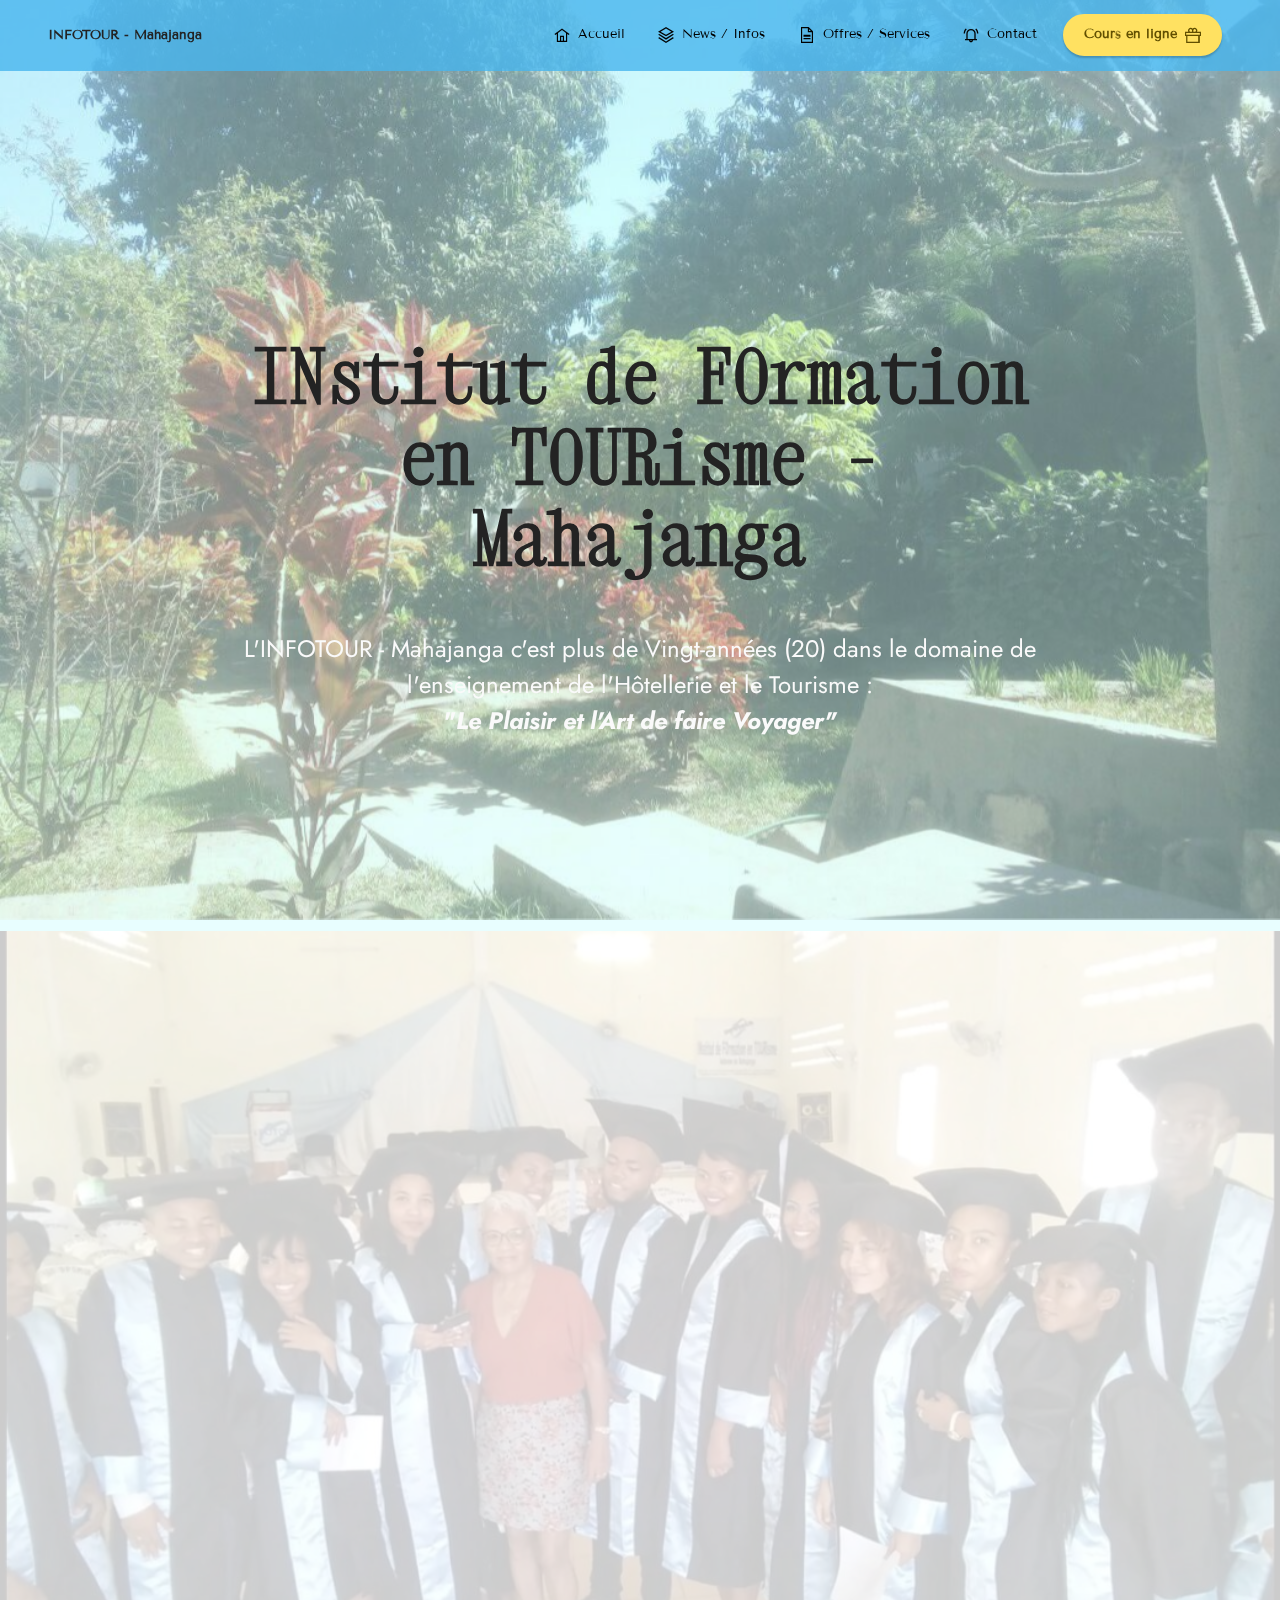
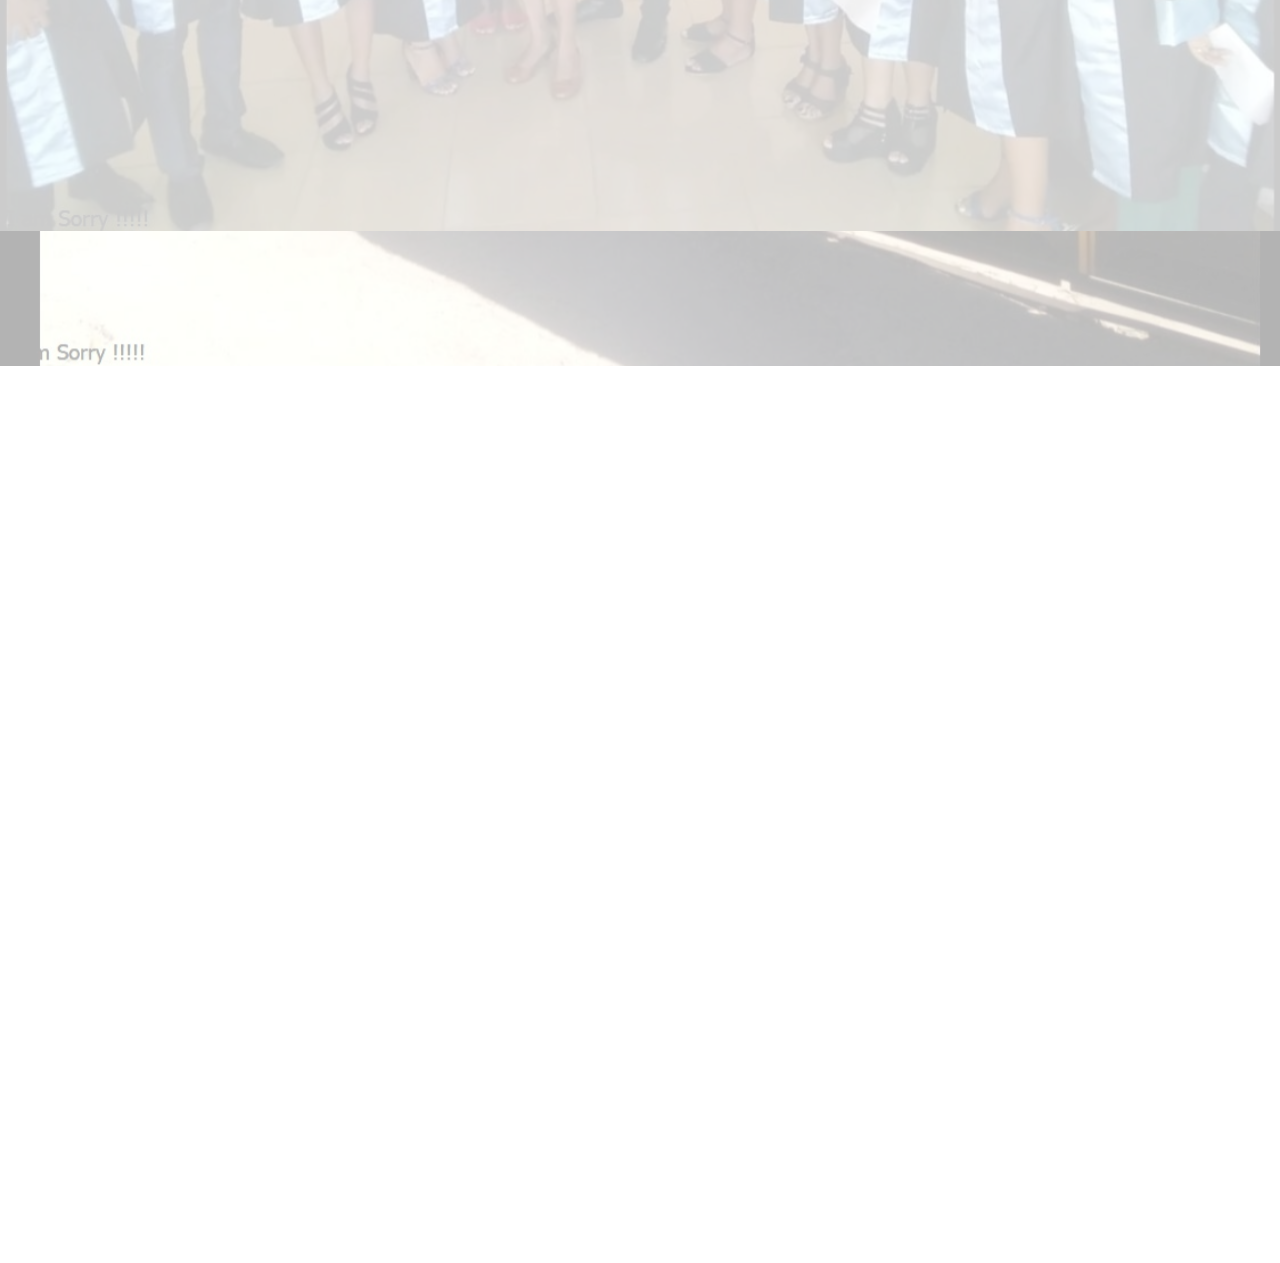
==== page1.html @ 926e952d "Add files via upload" ====
<!DOCTYPE html>
<html  >
<head>
  <!-- Site made with Mobirise Website Builder v5.9.8, https://mobirise.com -->
  <meta charset="UTF-8">
  <meta http-equiv="X-UA-Compatible" content="IE=edge">
  <meta name="generator" content="Mobirise v5.9.8, mobirise.com">
  <meta name="viewport" content="width=device-width, initial-scale=1, minimum-scale=1">
  <link rel="shortcut icon" href="assets/images/logo-infotour-682x566-128x106-1.png" type="image/x-icon">
  <meta name="description" content="">
  
  
  <title>Offres / Services</title>
  <link rel="stylesheet" href="assets/web/assets/mobirise-icons2/mobirise2.css">
  <link rel="stylesheet" href="assets/bootstrap/css/bootstrap.min.css">
  <link rel="stylesheet" href="assets/bootstrap/css/bootstrap-grid.min.css">
  <link rel="stylesheet" href="assets/bootstrap/css/bootstrap-reboot.min.css">
  <link rel="stylesheet" href="assets/parallax/jarallax.css">
  <link rel="stylesheet" href="assets/animatecss/animate.css">
  <link rel="stylesheet" href="assets/dropdown/css/style.css">
  <link rel="stylesheet" href="assets/socicon/css/styles.css">
  <link rel="stylesheet" href="assets/theme/css/style.css">
  <link rel="preload" href="https://fonts.googleapis.com/css?family=Xanh+Mono:400,400i&display=swap" as="style" onload="this.onload=null;this.rel='stylesheet'">
  <noscript><link rel="stylesheet" href="https://fonts.googleapis.com/css?family=Xanh+Mono:400,400i&display=swap"></noscript>
  <link rel="preload" href="https://fonts.googleapis.com/css?family=Jost:100,200,300,400,500,600,700,800,900,100i,200i,300i,400i,500i,600i,700i,800i,900i&display=swap" as="style" onload="this.onload=null;this.rel='stylesheet'">
  <noscript><link rel="stylesheet" href="https://fonts.googleapis.com/css?family=Jost:100,200,300,400,500,600,700,800,900,100i,200i,300i,400i,500i,600i,700i,800i,900i&display=swap"></noscript>
  <link rel="preload" href="https://fonts.googleapis.com/css?family=Tenor+Sans:400&display=swap" as="style" onload="this.onload=null;this.rel='stylesheet'">
  <noscript><link rel="stylesheet" href="https://fonts.googleapis.com/css?family=Tenor+Sans:400&display=swap"></noscript>
  <link rel="preload" as="style" href="assets/mobirise/css/mbr-additional.css"><link rel="stylesheet" href="assets/mobirise/css/mbr-additional.css" type="text/css">

  
  
  
</head>
<body>
  
  <section data-bs-version="5.1" class="menu menu2 cid-tTLhZlJvba" once="menu" id="menu2-d">
    
    <nav class="navbar navbar-dropdown navbar-fixed-top navbar-expand-lg">
        <div class="container-fluid">
            <div class="navbar-brand">
                
                <span class="navbar-caption-wrap"><a class="navbar-caption text-black text-primary display-4" href="index.html">INFOTOUR - Mahajanga</a></span>
            </div>
            <button class="navbar-toggler" type="button" data-toggle="collapse" data-bs-toggle="collapse" data-target="#navbarSupportedContent" data-bs-target="#navbarSupportedContent" aria-controls="navbarNavAltMarkup" aria-expanded="false" aria-label="Toggle navigation">
                <div class="hamburger">
                    <span></span>
                    <span></span>
                    <span></span>
                    <span></span>
                </div>
            </button>
            <div class="collapse navbar-collapse" id="navbarSupportedContent">
                <ul class="navbar-nav nav-dropdown" data-app-modern-menu="true"><li class="nav-item"><a class="nav-link link text-success display-4" href="index.html"><span class="mobi-mbri mobi-mbri-home mbr-iconfont mbr-iconfont-btn"></span>Accueil</a></li>
                    <li class="nav-item"><a class="nav-link link text-success text-primary display-4" href="page8.html"><span class="mobi-mbri mobi-mbri-layers mbr-iconfont mbr-iconfont-btn"></span>News / Infos</a></li><li class="nav-item"><a class="nav-link link text-success display-4" href="page1.html"><span class="mobi-mbri mobi-mbri-file mbr-iconfont mbr-iconfont-btn"></span>Offres / Services</a></li>
                    <li class="nav-item"><a class="nav-link link text-success display-4" href="page3.html"><span class="mobi-mbri mobi-mbri-alert mbr-iconfont mbr-iconfont-btn"></span>Contact</a></li></ul>
                
                <div class="navbar-buttons mbr-section-btn"><a class="btn btn-warning display-4" href="page4.html"><span class="mobi-mbri mobi-mbri-gift mbr-iconfont mbr-iconfont-btn"></span>Cours en ligne</a></div>
            </div>
        </div>
    </nav>
</section>

<section data-bs-version="5.1" class="header9 cid-tTLhZoHQiJ mbr-parallax-background" id="header9-e">

    

    <div class="mbr-overlay" style="opacity: 0.5; background-color: rgb(210, 253, 255);"></div>

    <div class="text-center container">
        <div class="row justify-content-center">
            <div class="col-md-12 col-lg-9">
                <h1 class="mbr-section-title mbr-fonts-style mb-3 display-1"><strong>INstitut de FOrmation en TOURisme - Mahajanga</strong></h1>
                <p class="mbr-text mbr-fonts-style display-7"><br>L'INFOTOUR - Mahajanga c'est plus de Vingt-années (20) dans le domaine de l'enseignement de l'Hôtellerie et le Tourisme : <br><strong>"</strong><em><strong>Le Plaisir et l'Art de faire Voyager"</strong></em></p>
                
            </div>
        </div>
    </div>
</section>

<section data-bs-version="5.1" class="image1 cid-tTLhZrl6jY mbr-fullscreen" id="image1-f">
    

    
    <div class="mbr-overlay" style="opacity: 0.8; background-color: rgb(255, 255, 255);">
    </div>

    <div class="container">
        <div class="row align-items-center">
            <div class="col-12 col-lg-6">
                <div class="image-wrapper">
                    <img src="assets/images/sortie-promo2-932x841.jpeg" alt="Mobirise Website Builder">
                    <p class="mbr-description mbr-fonts-style pt-2 align-center display-7"><strong>Sortie de Promotion</strong></p>
                </div>
            </div>
            <div class="col-12 col-lg">
                <div class="text-wrapper">
                    <h3 class="mbr-section-title mbr-fonts-style mb-3 display-2"><p>&nbsp;&nbsp;<strong>Formation Initiale</strong></p></h3>
                    <p class="mbr-text mbr-fonts-style display-7">&nbsp; &nbsp; &nbsp;Pas d'inquiétude ! Chez l'INFOTOUR - Mahajanga, vous suivrez de Cours en Salle Journaliers, avec encadrement et orientation professionnelle selon vos performances.<br><br>À  la fin de votre parcours en troisième année de formation Initiale, vous décrocherrez votre diplôme de <strong>Licence en Tourisme </strong>et<strong> Hôtellerie</strong>. <br><em>"C'est le premier pas menant vers votre succès".</em>&nbsp;<br><br></p>
                </div>
            </div>
        </div>
    </div>
</section>

<section data-bs-version="5.1" class="image2 cid-tTT7eS8CZN mbr-fullscreen mbr-parallax-background" id="image2-i">
    

    
    <div class="mbr-overlay" style="opacity: 0.7; background-color: rgb(255, 255, 255);">
    </div>

    <div class="container">
        <div class="row align-items-center">
            <div class="col-12 col-lg-6">
                <div class="image-wrapper">
                    <img src="assets/images/info4-624x830.png" alt="Mobirise Website Builder">
                    <p class="mbr-description mbr-fonts-style mt-2 align-center display-4"></p>
                </div>
            </div>
            <div class="col-12 col-lg">
                <div class="text-wrapper">
                    <h3 class="mbr-section-title mbr-fonts-style mb-3 display-2">
                        <strong>Formation Modulaire</strong></h3>
                    <p class="mbr-text mbr-fonts-style display-7">&nbsp; &nbsp; &nbsp; &nbsp; &nbsp;L’<strong>IN</strong>stitut de <strong>FO</strong>rmation en <strong>TOUR</strong>isme vous offre aussi accès à de formations plus accélérées et plus poussées dans de&nbsp;<strong>modules personnalisées </strong>et<strong> perfectionnées.</strong><br><br>&nbsp; &nbsp; &nbsp; Dans le <strong>parcours Modulaire</strong>, l’étude est axée dans un domaine précis, très <strong>pratique</strong> et <strong>judicieux</strong> à ceux qui veulent affiner leurs compétences en un <strong>temps record</strong>.<br></p>
                </div>
            </div>
        </div>
    </div>
</section>

<section data-bs-version="5.1" class="footer7 cid-tTLhZtXlZS mbr-reveal" once="footers" id="footer7-g">

    

    

    <div class="container">
        <div class="media-container-row align-center mbr-white">
            <div class="col-12">
                <p class="mbr-text mb-0 mbr-fonts-style display-4">INFOTOUR - Mahajanga / Mail : <a href="mailto:infotouruniv.mahajanga@gmail.com" class="text-primary">infotouruniv.mahajanga@gmail.com</a>
<br>BP : 401 / Villa Lalaseheno Bloc 3 N°5 Cité des Professeurs Tsararano Ambony</p>
            </div>
        </div>
    </div>
</section><section class="display-7" style="padding: 0;align-items: center;justify-content: center;flex-wrap: wrap;    align-content: center;display: flex;position: relative;height: 4rem;"><a href="https://mobiri.se/3074167" style="flex: 1 1;height: 4rem;position: absolute;width: 100%;z-index: 1;"><img alt="" style="height: 4rem;" src="[data-uri]"></a><p style="margin: 0;text-align: center;" class="display-7">&#8204;</p><a style="z-index:1" href="https://mobirise.com/builder/ai-website-builder.html">AI Website Builder</a></section><script src="assets/bootstrap/js/bootstrap.bundle.min.js"></script>  <script src="assets/parallax/jarallax.js"></script>  <script src="assets/smoothscroll/smooth-scroll.js"></script>  <script src="assets/ytplayer/index.js"></script>  <script src="assets/dropdown/js/navbar-dropdown.js"></script>  <script src="assets/theme/js/script.js"></script>  
  
  
 <div id="scrollToTop" class="scrollToTop mbr-arrow-up"><a style="text-align: center;"><i class="mbr-arrow-up-icon mbr-arrow-up-icon-cm cm-icon cm-icon-smallarrow-up"></i></a></div>
    <input name="animation" type="hidden">
  </body>
</html>
---- assets/web/assets/mobirise-icons2/mobirise2.css ----
@font-face {
  font-family: 'Moririse2';
  font-display: swap;
  src:  url('mobirise2.eot?f2bix4');
  src:  url('mobirise2.eot?f2bix4#iefix') format('embedded-opentype'),
    url('mobirise2.ttf?f2bix4') format('truetype'),
    url('mobirise2.woff?f2bix4') format('woff'),
    url('mobirise2.svg?f2bix4#mobirise2') format('svg');
  font-weight: normal;
  font-style: normal;
}

[class^="mobi-"], [class*=" mobi-"] {
  /* use !important to prevent issues with browser extensions that change fonts */
  font-family: 'Moririse2' !important;
  speak: none;
  font-style: normal;
  font-weight: normal;
  font-variant: normal;
  text-transform: none;
  line-height: 1;

  /* Better Font Rendering =========== */
  -webkit-font-smoothing: antialiased;
  -moz-osx-font-smoothing: grayscale;
}

.mobi-mbri-add-submenu:before {
  content: "\e900";
}
.mobi-mbri-alert:before {
  content: "\e901";
}
.mobi-mbri-align-center:before {
  content: "\e902";
}
.mobi-mbri-align-justify:before {
  content: "\e903";
}
.mobi-mbri-align-left:before {
  content: "\e904";
}
.mobi-mbri-align-right:before {
  content: "\e905";
}
.mobi-mbri-android:before {
  content: "\e906";
}
.mobi-mbri-apple:before {
  content: "\e907";
}
.mobi-mbri-arrow-down:before {
  content: "\e908";
}
.mobi-mbri-arrow-next:before {
  content: "\e909";
}
.mobi-mbri-arrow-prev:before {
  content: "\e90a";
}
.mobi-mbri-arrow-up:before {
  content: "\e90b";
}
.mobi-mbri-bold:before {
  content: "\e90c";
}
.mobi-mbri-bookmark:before {
  content: "\e90d";
}
.mobi-mbri-bootstrap:before {
  content: "\e90e";
}
.mobi-mbri-briefcase:before {
  content: "\e90f";
}
.mobi-mbri-browse:before {
  content: "\e910";
}
.mobi-mbri-bulleted-list:before {
  content: "\e911";
}
.mobi-mbri-calendar:before {
  content: "\e912";
}
.mobi-mbri-camera:before {
  content: "\e913";
}
.mobi-mbri-cart-add:before {
  content: "\e914";
}
.mobi-mbri-cart-full:before {
  content: "\e915";
}
.mobi-mbri-cash:before {
  content: "\e916";
}
.mobi-mbri-change-style:before {
  content: "\e917";
}
.mobi-mbri-chat:before {
  content: "\e918";
}
.mobi-mbri-clock:before {
  content: "\e919";
}
.mobi-mbri-close:before {
  content: "\e91a";
}
.mobi-mbri-cloud:before {
  content: "\e91b";
}
.mobi-mbri-code:before {
  content: "\e91c";
}
.mobi-mbri-contact-form:before {
  content: "\e91d";
}
.mobi-mbri-credit-card:before {
  content: "\e91e";
}
.mobi-mbri-cursor-click:before {
  content: "\e91f";
}
.mobi-mbri-cust-feedback:before {
  content: "\e920";
}
.mobi-mbri-database:before {
  content: "\e921";
}
.mobi-mbri-delivery:before {
  content: "\e922";
}
.mobi-mbri-desktop:before {
  content: "\e923";
}
.mobi-mbri-devices:before {
  content: "\e924";
}
.mobi-mbri-down:before {
  content: "\e925";
}
.mobi-mbri-download-2:before {
  content: "\e926";
}
.mobi-mbri-download:before {
  content: "\e927";
}
.mobi-mbri-drag-n-drop-2:before {
  content: "\e928";
}
.mobi-mbri-drag-n-drop:before {
  content: "\e929";
}
.mobi-mbri-edit-2:before {
  content: "\e92a";
}
.mobi-mbri-edit:before {
  content: "\e92b";
}
.mobi-mbri-error:before {
  content: "\e92c";
}
.mobi-mbri-extension:before {
  content: "\e92d";
}
.mobi-mbri-features:before {
  content: "\e92e";
}
.mobi-mbri-file:before {
  content: "\e92f";
}
.mobi-mbri-flag:before {
  content: "\e930";
}
.mobi-mbri-folder:before {
  content: "\e931";
}
.mobi-mbri-gift:before {
  content: "\e932";
}
.mobi-mbri-github:before {
  content: "\e933";
}
.mobi-mbri-globe-2:before {
  content: "\e934";
}
.mobi-mbri-globe:before {
  content: "\e935";
}
.mobi-mbri-growing-chart:before {
  content: "\e936";
}
.mobi-mbri-hearth:before {
  content: "\e937";
}
.mobi-mbri-help:before {
  content: "\e938";
}
.mobi-mbri-home:before {
  content: "\e939";
}
.mobi-mbri-hot-cup:before {
  content: "\e93a";
}
.mobi-mbri-idea:before {
  content: "\e93b";
}
.mobi-mbri-image-gallery:before {
  content: "\e93c";
}
.mobi-mbri-image-slider:before {
  content: "\e93d";
}
.mobi-mbri-info:before {
  content: "\e93e";
}
.mobi-mbri-italic:before {
  content: "\e93f";
}
.mobi-mbri-key:before {
  content: "\e940";
}
.mobi-mbri-laptop:before {
  content: "\e941";
}
.mobi-mbri-layers:before {
  content: "\e942";
}
.mobi-mbri-left-right:before {
  content: "\e943";
}
.mobi-mbri-left:before {
  content: "\e944";
}
.mobi-mbri-letter:before {
  content: "\e945";
}
.mobi-mbri-like:before {
  content: "\e946";
}
.mobi-mbri-link:before {
  content: "\e947";
}
.mobi-mbri-lock:before {
  content: "\e948";
}
.mobi-mbri-login:before {
  content: "\e949";
}
.mobi-mbri-logout:before {
  content: "\e94a";
}
.mobi-mbri-magic-stick:before {
  content: "\e94b";
}
.mobi-mbri-map-pin:before {
  content: "\e94c";
}
.mobi-mbri-menu:before {
  content: "\e94d";
}
.mobi-mbri-mobile-2:before {
  content: "\e94e";
}
.mobi-mbri-mobile-horizontal:before {
  content: "\e94f";
}
.mobi-mbri-mobile:before {
  content: "\e950";
}
.mobi-mbri-mobirise:before {
  content: "\e951";
}
.mobi-mbri-more-horizontal:before {
  content: "\e952";
}
.mobi-mbri-more-vertical:before {
  content: "\e953";
}
.mobi-mbri-music:before {
  content: "\e954";
}
.mobi-mbri-new-file:before {
  content: "\e955";
}
.mobi-mbri-numbered-list:before {
  content: "\e956";
}
.mobi-mbri-opened-folder:before {
  content: "\e957";
}
.mobi-mbri-pages:before {
  content: "\e958";
}
.mobi-mbri-paper-plane:before {
  content: "\e959";
}
.mobi-mbri-paperclip:before {
  content: "\e95a";
}
.mobi-mbri-phone:before {
  content: "\e95b";
}
.mobi-mbri-photo:before {
  content: "\e95c";
}
.mobi-mbri-photos:before {
  content: "\e95d";
}
.mobi-mbri-pin:before {
  content: "\e95e";
}
.mobi-mbri-play:before {
  content: "\e95f";
}
.mobi-mbri-plus:before {
  content: "\e960";
}
.mobi-mbri-preview:before {
  content: "\e961";
}
.mobi-mbri-print:before {
  content: "\e962";
}
.mobi-mbri-protect:before {
  content: "\e963";
}
.mobi-mbri-question:before {
  content: "\e964";
}
.mobi-mbri-quote-left:before {
  content: "\e965";
}
.mobi-mbri-quote-right:before {
  content: "\e966";
}
.mobi-mbri-redo:before {
  content: "\e967";
}
.mobi-mbri-refresh:before {
  content: "\e968";
}
.mobi-mbri-responsive-2:before {
  content: "\e969";
}
.mobi-mbri-responsive:before {
  content: "\e96a";
}
.mobi-mbri-right:before {
  content: "\e96b";
}
.mobi-mbri-rocket:before {
  content: "\e96c";
}
.mobi-mbri-sad-face:before {
  content: "\e96d";
}
.mobi-mbri-sale:before {
  content: "\e96e";
}
.mobi-mbri-save:before {
  content: "\e96f";
}
.mobi-mbri-search:before {
  content: "\e970";
}
.mobi-mbri-setting-2:before {
  content: "\e971";
}
.mobi-mbri-setting-3:before {
  content: "\e972";
}
.mobi-mbri-setting:before {
  content: "\e973";
}
.mobi-mbri-share:before {
  content: "\e974";
}
.mobi-mbri-shopping-bag:before {
  content: "\e975";
}
.mobi-mbri-shopping-basket:before {
  content: "\e976";
}
.mobi-mbri-shopping-cart:before {
  content: "\e977";
}
.mobi-mbri-sites:before {
  content: "\e978";
}
.mobi-mbri-smile-face:before {
  content: "\e979";
}
.mobi-mbri-speed:before {
  content: "\e97a";
}
.mobi-mbri-star:before {
  content: "\e97b";
}
.mobi-mbri-success:before {
  content: "\e97c";
}
.mobi-mbri-sun:before {
  content: "\e97d";
}
.mobi-mbri-sun2:before {
  content: "\e97e";
}
.mobi-mbri-tablet-vertical:before {
  content: "\e97f";
}
.mobi-mbri-tablet:before {
  content: "\e980";
}
.mobi-mbri-target:before {
  content: "\e981";
}
.mobi-mbri-timer:before {
  content: "\e982";
}
.mobi-mbri-to-ftp:before {
  content: "\e983";
}
.mobi-mbri-to-local-drive:before {
  content: "\e984";
}
.mobi-mbri-touch-swipe:before {
  content: "\e985";
}
.mobi-mbri-touch:before {
  content: "\e986";
}
.mobi-mbri-trash:before {
  content: "\e987";
}
.mobi-mbri-underline:before {
  content: "\e988";
}
.mobi-mbri-undo:before {
  content: "\e989";
}
.mobi-mbri-unlink:before {
  content: "\e98a";
}
.mobi-mbri-unlock:before {
  content: "\e98b";
}
.mobi-mbri-up-down:before {
  content: "\e98c";
}
.mobi-mbri-up:before {
  content: "\e98d";
}
.mobi-mbri-update:before {
  content: "\e98e";
}
.mobi-mbri-upload-2:before {
  content: "\e98f";
}
.mobi-mbri-upload:before {
  content: "\e990";
}
.mobi-mbri-user-2:before {
  content: "\e991";
}
.mobi-mbri-user:before {
  content: "\e992";
}
.mobi-mbri-users:before {
  content: "\e993";
}
.mobi-mbri-video-play:before {
  content: "\e994";
}
.mobi-mbri-video:before {
  content: "\e995";
}
.mobi-mbri-watch:before {
  content: "\e996";
}
.mobi-mbri-website-theme-2:before {
  content: "\e997";
}
.mobi-mbri-website-theme:before {
  content: "\e998";
}
.mobi-mbri-wifi:before {
  content: "\e999";
}
.mobi-mbri-windows:before {
  content: "\e99a";
}
.mobi-mbri-zoom-in:before {
  content: "\e99b";
}
.mobi-mbri-zoom-out:before {
  content: "\e99c";
}
---- assets/parallax/jarallax.css ----
.jarallax {
    position: relative;
    z-index: 0;
}
.jarallax > .jarallax-img {
    position: absolute;
    object-fit: cover;
    /* support for plugin https://github.com/bfred-it/object-fit-images */
    font-family: 'object-fit: cover;';
    top: 0;
    left: 0;
    width: 100%;
    height: 100%;
    z-index: -1;
}
---- assets/dropdown/css/style.css ----
.navbar-dropdown {
  left: 0;
  padding: 0;
  position: absolute;
  right: 0;
  top: 0;
  transition: all 0.45s ease;
  z-index: 1030;
  background: #282828; }
  .navbar-dropdown .navbar-logo {
    margin-right: 0.8rem;
    transition: margin 0.3s ease-in-out;
    vertical-align: middle; }
    .navbar-dropdown .navbar-logo img {
      height: 3.125rem;
      transition: all 0.3s ease-in-out; }
    .navbar-dropdown .navbar-logo.mbr-iconfont {
      font-size: 3.125rem;
      line-height: 3.125rem; }
  .navbar-dropdown .navbar-caption {
    font-weight: 700;
    white-space: normal;
    vertical-align: -4px;
    line-height: 3.125rem !important; }
    .navbar-dropdown .navbar-caption, .navbar-dropdown .navbar-caption:hover {
      color: inherit;
      text-decoration: none; }
  .navbar-dropdown .mbr-iconfont + .navbar-caption {
    vertical-align: -1px; }
  .navbar-dropdown.navbar-fixed-top {
    position: fixed; }
  .navbar-dropdown .navbar-brand span {
    vertical-align: -4px; }
  .navbar-dropdown.bg-color.transparent {
    background: none; }
  .navbar-dropdown.navbar-short .navbar-brand {
    padding: 0.625rem 0; }
    .navbar-dropdown.navbar-short .navbar-brand span {
      vertical-align: -1px; }
  .navbar-dropdown.navbar-short .navbar-caption {
    line-height: 2.375rem !important;
    vertical-align: -2px; }
  .navbar-dropdown.navbar-short .navbar-logo {
    margin-right: 0.5rem; }
    .navbar-dropdown.navbar-short .navbar-logo img {
      height: 2.375rem; }
    .navbar-dropdown.navbar-short .navbar-logo.mbr-iconfont {
      font-size: 2.375rem;
      line-height: 2.375rem; }
  .navbar-dropdown.navbar-short .mbr-table-cell {
    height: 3.625rem; }
  .navbar-dropdown .navbar-close {
    left: 0.6875rem;
    position: fixed;
    top: 0.75rem;
    z-index: 1000; }
  .navbar-dropdown .hamburger-icon {
    content: "";
    display: inline-block;
    vertical-align: middle;
    width: 16px;
    -webkit-box-shadow: 0 -6px 0 1px #282828,0 0 0 1px #282828,0 6px 0 1px #282828;
    -moz-box-shadow: 0 -6px 0 1px #282828,0 0 0 1px #282828,0 6px 0 1px #282828;
    box-shadow: 0 -6px 0 1px #282828,0 0 0 1px #282828,0 6px 0 1px #282828; }

.dropdown-menu .dropdown-toggle[data-toggle="dropdown-submenu"]::after {
  border-bottom: 0.35em solid transparent;
  border-left: 0.35em solid;
  border-right: 0;
  border-top: 0.35em solid transparent;
  margin-left: 0.3rem; }

.dropdown-menu .dropdown-item:focus {
  outline: 0; }

.nav-dropdown {
  font-size: 0.75rem;
  font-weight: 500;
  height: auto !important; }
  .nav-dropdown .nav-btn {
    padding-left: 1rem; }
  .nav-dropdown .link {
    margin: .667em 1.667em;
    font-weight: 500;
    padding: 0;
    transition: color .2s ease-in-out; }
    .nav-dropdown .link.dropdown-toggle {
      margin-right: 2.583em; }
      .nav-dropdown .link.dropdown-toggle::after {
        margin-left: .25rem;
        border-top: 0.35em solid;
        border-right: 0.35em solid transparent;
        border-left: 0.35em solid transparent;
        border-bottom: 0; }
      .nav-dropdown .link.dropdown-toggle[aria-expanded="true"] {
        margin: 0;
        padding: 0.667em 3.263em  0.667em 1.667em; }
  .nav-dropdown .link::after,
  .nav-dropdown .dropdown-item::after {
    color: inherit; }
  .nav-dropdown .btn {
    font-size: 0.75rem;
    font-weight: 700;
    letter-spacing: 0;
    margin-bottom: 0;
    padding-left: 1.25rem;
    padding-right: 1.25rem; }
  .nav-dropdown .dropdown-menu {
    border-radius: 0;
    border: 0;
    left: 0;
    margin: 0;
    padding-bottom: 1.25rem;
    padding-top: 1.25rem;
    position: relative; }
  .nav-dropdown .dropdown-submenu {
    margin-left: 0.125rem;
    top: 0; }
  .nav-dropdown .dropdown-item {
    font-weight: 500;
    line-height: 2;
    padding: 0.3846em 4.615em 0.3846em 1.5385em;
    position: relative;
    transition: color .2s ease-in-out, background-color .2s ease-in-out; }
    .nav-dropdown .dropdown-item::after {
      margin-top: -0.3077em;
      position: absolute;
      right: 1.1538em;
      top: 50%; }
    .nav-dropdown .dropdown-item:focus, .nav-dropdown .dropdown-item:hover {
      background: none; }

@media (max-width: 767px) {
  .nav-dropdown.navbar-toggleable-sm {
    bottom: 0;
    display: none;
    left: 0;
    overflow-x: hidden;
    position: fixed;
    top: 0;
    transform: translateX(-100%);
    -ms-transform: translateX(-100%);
    -webkit-transform: translateX(-100%);
    width: 18.75rem;
    z-index: 999; } }
.nav-dropdown.navbar-toggleable-xl {
  bottom: 0;
  display: none;
  left: 0;
  overflow-x: hidden;
  position: fixed;
  top: 0;
  transform: translateX(-100%);
  -ms-transform: translateX(-100%);
  -webkit-transform: translateX(-100%);
  width: 18.75rem;
  z-index: 999; }

.nav-dropdown-sm {
  display: block !important;
  overflow-x: hidden;
  overflow: auto;
  padding-top: 3.875rem; }
  .nav-dropdown-sm::after {
    content: "";
    display: block;
    height: 3rem;
    width: 100%; }
  .nav-dropdown-sm.collapse.in ~ .navbar-close {
    display: block !important; }
  .nav-dropdown-sm.collapsing, .nav-dropdown-sm.collapse.in {
    transform: translateX(0);
    -ms-transform: translateX(0);
    -webkit-transform: translateX(0);
    transition: all 0.25s ease-out;
    -webkit-transition: all 0.25s ease-out;
    background: #282828; }
  .nav-dropdown-sm.collapsing[aria-expanded="false"] {
    transform: translateX(-100%);
    -ms-transform: translateX(-100%);
    -webkit-transform: translateX(-100%); }
  .nav-dropdown-sm .nav-item {
    display: block;
    margin-left: 0 !important;
    padding-left: 0; }
  .nav-dropdown-sm .link,
  .nav-dropdown-sm .dropdown-item {
    border-top: 1px dotted rgba(255, 255, 255, 0.1);
    font-size: 0.8125rem;
    line-height: 1.6;
    margin: 0 !important;
    padding: 0.875rem 2.4rem 0.875rem 1.5625rem !important;
    position: relative;
    white-space: normal; }
    .nav-dropdown-sm .link:focus, .nav-dropdown-sm .link:hover,
    .nav-dropdown-sm .dropdown-item:focus,
    .nav-dropdown-sm .dropdown-item:hover {
      background: rgba(0, 0, 0, 0.2) !important;
      color: #c0a375; }
  .nav-dropdown-sm .nav-btn {
    position: relative;
    padding: 1.5625rem 1.5625rem 0 1.5625rem; }
    .nav-dropdown-sm .nav-btn::before {
      border-top: 1px dotted rgba(255, 255, 255, 0.1);
      content: "";
      left: 0;
      position: absolute;
      top: 0;
      width: 100%; }
    .nav-dropdown-sm .nav-btn + .nav-btn {
      padding-top: 0.625rem; }
      .nav-dropdown-sm .nav-btn + .nav-btn::before {
        display: none; }
  .nav-dropdown-sm .btn {
    padding: 0.625rem 0; }
  .nav-dropdown-sm .dropdown-toggle[data-toggle="dropdown-submenu"]::after {
    margin-left: .25rem;
    border-top: 0.35em solid;
    border-right: 0.35em solid transparent;
    border-left: 0.35em solid transparent;
    border-bottom: 0; }
  .nav-dropdown-sm .dropdown-toggle[data-toggle="dropdown-submenu"][aria-expanded="true"]::after {
    border-top: 0;
    border-right: 0.35em solid transparent;
    border-left: 0.35em solid transparent;
    border-bottom: 0.35em solid; }
  .nav-dropdown-sm .dropdown-menu {
    margin: 0;
    padding: 0;
    position: relative;
    top: 0;
    left: 0;
    width: 100%;
    border: 0;
    float: none;
    border-radius: 0;
    background: none; }
  .nav-dropdown-sm .dropdown-submenu {
    left: 100%;
    margin-left: 0.125rem;
    margin-top: -1.25rem;
    top: 0; }

.navbar-toggleable-sm .nav-dropdown .dropdown-menu {
  position: absolute; }

.navbar-toggleable-sm .nav-dropdown .dropdown-submenu {
  left: 100%;
  margin-left: 0.125rem;
  margin-top: -1.25rem;
  top: 0; }

.navbar-toggleable-sm.opened .nav-dropdown .dropdown-menu {
  position: relative; }

.navbar-toggleable-sm.opened .nav-dropdown .dropdown-submenu {
  left: 0;
  margin-left: 00rem;
  margin-top: 0rem;
  top: 0; }

.is-builder .nav-dropdown.collapsing {
  transition: none !important; }
---- assets/socicon/css/styles.css ----
@charset "UTF-8";

@font-face {
  font-family: 'Socicon';
  src:  url('../fonts/socicon.eot');
  src:  url('../fonts/socicon.eot?#iefix') format('embedded-opentype'),
    url('../fonts/socicon.woff2') format('woff2'),
    url('../fonts/socicon.ttf') format('truetype'),
    url('../fonts/socicon.woff') format('woff'),
    url('../fonts/socicon.svg#socicon') format('svg');
  font-weight: normal;
  font-style: normal;
  font-display: swap;
}

[data-icon]:before {
  font-family: "socicon" !important;
  content: attr(data-icon);
  font-style: normal !important;
  font-weight: normal !important;
  font-variant: normal !important;
  text-transform: none !important;
  speak: none;
  line-height: 1;
  -webkit-font-smoothing: antialiased;
  -moz-osx-font-smoothing: grayscale;
}

[class^="socicon-"], [class*=" socicon-"] {
  /* use !important to prevent issues with browser extensions that change fonts */
  font-family: 'Socicon' !important;
  speak: none;
  font-style: normal;
  font-weight: normal;
  font-variant: normal;
  text-transform: none;
  line-height: 1;

  /* Better Font Rendering =========== */
  -webkit-font-smoothing: antialiased;
  -moz-osx-font-smoothing: grayscale;
}

.socicon-eitaa:before {
  content: "\e97c";
}
.socicon-soroush:before {
  content: "\e97d";
}
.socicon-bale:before {
  content: "\e97e";
}
.socicon-zazzle:before {
  content: "\e97b";
}
.socicon-society6:before {
  content: "\e97a";
}
.socicon-redbubble:before {
  content: "\e979";
}
.socicon-avvo:before {
  content: "\e978";
}
.socicon-stitcher:before {
  content: "\e977";
}
.socicon-googlehangouts:before {
  content: "\e974";
}
.socicon-dlive:before {
  content: "\e975";
}
.socicon-vsco:before {
  content: "\e976";
}
.socicon-flipboard:before {
  content: "\e973";
}
.socicon-ubuntu:before {
  content: "\e958";
}
.socicon-artstation:before {
  content: "\e959";
}
.socicon-invision:before {
  content: "\e95a";
}
.socicon-torial:before {
  content: "\e95b";
}
.socicon-collectorz:before {
  content: "\e95c";
}
.socicon-seenthis:before {
  content: "\e95d";
}
.socicon-googleplaymusic:before {
  content: "\e95e";
}
.socicon-debian:before {
  content: "\e95f";
}
.socicon-filmfreeway:before {
  content: "\e960";
}
.socicon-gnome:before {
  content: "\e961";
}
.socicon-itchio:before {
  content: "\e962";
}
.socicon-jamendo:before {
  content: "\e963";
}
.socicon-mix:before {
  content: "\e964";
}
.socicon-sharepoint:before {
  content: "\e965";
}
.socicon-tinder:before {
  content: "\e966";
}
.socicon-windguru:before {
  content: "\e967";
}
.socicon-cdbaby:before {
  content: "\e968";
}
.socicon-elementaryos:before {
  content: "\e969";
}
.socicon-stage32:before {
  content: "\e96a";
}
.socicon-tiktok:before {
  content: "\e96b";
}
.socicon-gitter:before {
  content: "\e96c";
}
.socicon-letterboxd:before {
  content: "\e96d";
}
.socicon-threema:before {
  content: "\e96e";
}
.socicon-splice:before {
  content: "\e96f";
}
.socicon-metapop:before {
  content: "\e970";
}
.socicon-naver:before {
  content: "\e971";
}
.socicon-remote:before {
  content: "\e972";
}
.socicon-internet:before {
  content: "\e957";
}
.socicon-moddb:before {
  content: "\e94b";
}
.socicon-indiedb:before {
  content: "\e94c";
}
.socicon-traxsource:before {
  content: "\e94d";
}
.socicon-gamefor:before {
  content: "\e94e";
}
.socicon-pixiv:before {
  content: "\e94f";
}
.socicon-myanimelist:before {
  content: "\e950";
}
.socicon-blackberry:before {
  content: "\e951";
}
.socicon-wickr:before {
  content: "\e952";
}
.socicon-spip:before {
  content: "\e953";
}
.socicon-napster:before {
  content: "\e954";
}
.socicon-beatport:before {
  content: "\e955";
}
.socicon-hackerone:before {
  content: "\e956";
}
.socicon-hackernews:before {
  content: "\e946";
}
.socicon-smashwords:before {
  content: "\e947";
}
.socicon-kobo:before {
  content: "\e948";
}
.socicon-bookbub:before {
  content: "\e949";
}
.socicon-mailru:before {
  content: "\e94a";
}
.socicon-gitlab:before {
  content: "\e945";
}
.socicon-instructables:before {
  content: "\e944";
}
.socicon-portfolio:before {
  content: "\e943";
}
.socicon-codered:before {
  content: "\e940";
}
.socicon-origin:before {
  content: "\e941";
}
.socicon-nextdoor:before {
  content: "\e942";
}
.socicon-udemy:before {
  content: "\e93f";
}
.socicon-livemaster:before {
  content: "\e93e";
}
.socicon-crunchbase:before {
  content: "\e93b";
}
.socicon-homefy:before {
  content: "\e93c";
}
.socicon-calendly:before {
  content: "\e93d";
}
.socicon-realtor:before {
  content: "\e90f";
}
.socicon-tidal:before {
  content: "\e910";
}
.socicon-qobuz:before {
  content: "\e911";
}
.socicon-natgeo:before {
  content: "\e912";
}
.socicon-mastodon:before {
  content: "\e913";
}
.socicon-unsplash:before {
  content: "\e914";
}
.socicon-homeadvisor:before {
  content: "\e915";
}
.socicon-angieslist:before {
  content: "\e916";
}
.socicon-codepen:before {
  content: "\e917";
}
.socicon-slack:before {
  content: "\e918";
}
.socicon-openaigym:before {
  content: "\e919";
}
.socicon-logmein:before {
  content: "\e91a";
}
.socicon-fiverr:before {
  content: "\e91b";
}
.socicon-gotomeeting:before {
  content: "\e91c";
}
.socicon-aliexpress:before {
  content: "\e91d";
}
.socicon-guru:before {
  content: "\e91e";
}
.socicon-appstore:before {
  content: "\e91f";
}
.socicon-homes:before {
  content: "\e920";
}
.socicon-zoom:before {
  content: "\e921";
}
.socicon-alibaba:before {
  content: "\e922";
}
.socicon-craigslist:before {
  content: "\e923";
}
.socicon-wix:before {
  content: "\e924";
}
.socicon-redfin:before {
  content: "\e925";
}
.socicon-googlecalendar:before {
  content: "\e926";
}
.socicon-shopify:before {
  content: "\e927";
}
.socicon-freelancer:before {
  content: "\e928";
}
.socicon-seedrs:before {
  content: "\e929";
}
.socicon-bing:before {
  content: "\e92a";
}
.socicon-doodle:before {
  content: "\e92b";
}
.socicon-bonanza:before {
  content: "\e92c";
}
.socicon-squarespace:before {
  content: "\e92d";
}
.socicon-toptal:before {
  content: "\e92e";
}
.socicon-gust:before {
  content: "\e92f";
}
.socicon-ask:before {
  content: "\e930";
}
.socicon-trulia:before {
  content: "\e931";
}
.socicon-loomly:before {
  content: "\e932";
}
.socicon-ghost:before {
  content: "\e933";
}
.socicon-upwork:before {
  content: "\e934";
}
.socicon-fundable:before {
  content: "\e935";
}
.socicon-booking:before {
  content: "\e936";
}
.socicon-googlemaps:before {
  content: "\e937";
}
.socicon-zillow:before {
  content: "\e938";
}
.socicon-niconico:before {
  content: "\e939";
}
.socicon-toneden:before {
  content: "\e93a";
}
.socicon-augment:before {
  content: "\e908";
}
.socicon-bitbucket:before {
  content: "\e909";
}
.socicon-fyuse:before {
  content: "\e90a";
}
.socicon-yt-gaming:before {
  content: "\e90b";
}
.socicon-sketchfab:before {
  content: "\e90c";
}
.socicon-mobcrush:before {
  content: "\e90d";
}
.socicon-microsoft:before {
  content: "\e90e";
}
.socicon-pandora:before {
  content: "\e907";
}
.socicon-messenger:before {
  content: "\e906";
}
.socicon-gamewisp:before {
  content: "\e905";
}
.socicon-bloglovin:before {
  content: "\e904";
}
.socicon-tunein:before {
  content: "\e903";
}
.socicon-gamejolt:before {
  content: "\e901";
}
.socicon-trello:before {
  content: "\e902";
}
.socicon-spreadshirt:before {
  content: "\e900";
}
.socicon-500px:before {
  content: "\e000";
}
.socicon-8tracks:before {
  content: "\e001";
}
.socicon-airbnb:before {
  content: "\e002";
}
.socicon-alliance:before {
  content: "\e003";
}
.socicon-amazon:before {
  content: "\e004";
}
.socicon-amplement:before {
  content: "\e005";
}
.socicon-android:before {
  content: "\e006";
}
.socicon-angellist:before {
  content: "\e007";
}
.socicon-apple:before {
  content: "\e008";
}
.socicon-appnet:before {
  content: "\e009";
}
.socicon-baidu:before {
  content: "\e00a";
}
.socicon-bandcamp:before {
  content: "\e00b";
}
.socicon-battlenet:before {
  content: "\e00c";
}
.socicon-mixer:before {
  content: "\e00d";
}
.socicon-bebee:before {
  content: "\e00e";
}
.socicon-bebo:before {
  content: "\e00f";
}
.socicon-behance:before {
  content: "\e010";
}
.socicon-blizzard:before {
  content: "\e011";
}
.socicon-blogger:before {
  content: "\e012";
}
.socicon-buffer:before {
  content: "\e013";
}
.socicon-chrome:before {
  content: "\e014";
}
.socicon-coderwall:before {
  content: "\e015";
}
.socicon-curse:before {
  content: "\e016";
}
.socicon-dailymotion:before {
  content: "\e017";
}
.socicon-deezer:before {
  content: "\e018";
}
.socicon-delicious:before {
  content: "\e019";
}
.socicon-deviantart:before {
  content: "\e01a";
}
.socicon-diablo:before {
  content: "\e01b";
}
.socicon-digg:before {
  content: "\e01c";
}
.socicon-discord:before {
  content: "\e01d";
}
.socicon-disqus:before {
  content: "\e01e";
}
.socicon-douban:before {
  content: "\e01f";
}
.socicon-draugiem:before {
  content: "\e020";
}
.socicon-dribbble:before {
  content: "\e021";
}
.socicon-drupal:before {
  content: "\e022";
}
.socicon-ebay:before {
  content: "\e023";
}
.socicon-ello:before {
  content: "\e024";
}
.socicon-endomodo:before {
  content: "\e025";
}
.socicon-envato:before {
  content: "\e026";
}
.socicon-etsy:before {
  content: "\e027";
}
.socicon-facebook:before {
  content: "\e028";
}
.socicon-feedburner:before {
  content: "\e029";
}
.socicon-filmweb:before {
  content: "\e02a";
}
.socicon-firefox:before {
  content: "\e02b";
}
.socicon-flattr:before {
  content: "\e02c";
}
.socicon-flickr:before {
  content: "\e02d";
}
.socicon-formulr:before {
  content: "\e02e";
}
.socicon-forrst:before {
  content: "\e02f";
}
.socicon-foursquare:before {
  content: "\e030";
}
.socicon-friendfeed:before {
  content: "\e031";
}
.socicon-github:before {
  content: "\e032";
}
.socicon-goodreads:before {
  content: "\e033";
}
.socicon-google:before {
  content: "\e034";
}
.socicon-googlescholar:before {
  content: "\e035";
}
.socicon-googlegroups:before {
  content: "\e036";
}
.socicon-googlephotos:before {
  content: "\e037";
}
.socicon-googleplus:before {
  content: "\e038";
}
.socicon-grooveshark:before {
  content: "\e039";
}
.socicon-hackerrank:before {
  content: "\e03a";
}
.socicon-hearthstone:before {
  content: "\e03b";
}
.socicon-hellocoton:before {
  content: "\e03c";
}
.socicon-heroes:before {
  content: "\e03d";
}
.socicon-smashcast:before {
  content: "\e03e";
}
.socicon-horde:before {
  content: "\e03f";
}
.socicon-houzz:before {
  content: "\e040";
}
.socicon-icq:before {
  content: "\e041";
}
.socicon-identica:before {
  content: "\e042";
}
.socicon-imdb:before {
  content: "\e043";
}
.socicon-instagram:before {
  content: "\e044";
}
.socicon-issuu:before {
  content: "\e045";
}
.socicon-istock:before {
  content: "\e046";
}
.socicon-itunes:before {
  content: "\e047";
}
.socicon-keybase:before {
  content: "\e048";
}
.socicon-lanyrd:before {
  content: "\e049";
}
.socicon-lastfm:before {
  content: "\e04a";
}
.socicon-line:before {
  content: "\e04b";
}
.socicon-linkedin:before {
  content: "\e04c";
}
.socicon-livejournal:before {
  content: "\e04d";
}
.socicon-lyft:before {
  content: "\e04e";
}
.socicon-macos:before {
  content: "\e04f";
}
.socicon-mail:before {
  content: "\e050";
}
.socicon-medium:before {
  content: "\e051";
}
.socicon-meetup:before {
  content: "\e052";
}
.socicon-mixcloud:before {
  content: "\e053";
}
.socicon-modelmayhem:before {
  content: "\e054";
}
.socicon-mumble:before {
  content: "\e055";
}
.socicon-myspace:before {
  content: "\e056";
}
.socicon-newsvine:before {
  content: "\e057";
}
.socicon-nintendo:before {
  content: "\e058";
}
.socicon-npm:before {
  content: "\e059";
}
.socicon-odnoklassniki:before {
  content: "\e05a";
}
.socicon-openid:before {
  content: "\e05b";
}
.socicon-opera:before {
  content: "\e05c";
}
.socicon-outlook:before {
  content: "\e05d";
}
.socicon-overwatch:before {
  content: "\e05e";
}
.socicon-patreon:before {
  content: "\e05f";
}
.socicon-paypal:before {
  content: "\e060";
}
.socicon-periscope:before {
  content: "\e061";
}
.socicon-persona:before {
  content: "\e062";
}
.socicon-pinterest:before {
  content: "\e063";
}
.socicon-play:before {
  content: "\e064";
}
.socicon-player:before {
  content: "\e065";
}
.socicon-playstation:before {
  content: "\e066";
}
.socicon-pocket:before {
  content: "\e067";
}
.socicon-qq:before {
  content: "\e068";
}
.socicon-quora:before {
  content: "\e069";
}
.socicon-raidcall:before {
  content: "\e06a";
}
.socicon-ravelry:before {
  content: "\e06b";
}
.socicon-reddit:before {
  content: "\e06c";
}
.socicon-renren:before {
  content: "\e06d";
}
.socicon-researchgate:before {
  content: "\e06e";
}
.socicon-residentadvisor:before {
  content: "\e06f";
}
.socicon-reverbnation:before {
  content: "\e070";
}
.socicon-rss:before {
  content: "\e071";
}
.socicon-sharethis:before {
  content: "\e072";
}
.socicon-skype:before {
  content: "\e073";
}
.socicon-slideshare:before {
  content: "\e074";
}
.socicon-smugmug:before {
  content: "\e075";
}
.socicon-snapchat:before {
  content: "\e076";
}
.socicon-songkick:before {
  content: "\e077";
}
.socicon-soundcloud:before {
  content: "\e078";
}
.socicon-spotify:before {
  content: "\e079";
}
.socicon-stackexchange:before {
  content: "\e07a";
}
.socicon-stackoverflow:before {
  content: "\e07b";
}
.socicon-starcraft:before {
  content: "\e07c";
}
.socicon-stayfriends:before {
  content: "\e07d";
}
.socicon-steam:before {
  content: "\e07e";
}
.socicon-storehouse:before {
  content: "\e07f";
}
.socicon-strava:before {
  content: "\e080";
}
.socicon-streamjar:before {
  content: "\e081";
}
.socicon-stumbleupon:before {
  content: "\e082";
}
.socicon-swarm:before {
  content: "\e083";
}
.socicon-teamspeak:before {
  content: "\e084";
}
.socicon-teamviewer:before {
  content: "\e085";
}
.socicon-technorati:before {
  content: "\e086";
}
.socicon-telegram:before {
  content: "\e087";
}
.socicon-tripadvisor:before {
  content: "\e088";
}
.socicon-tripit:before {
  content: "\e089";
}
.socicon-triplej:before {
  content: "\e08a";
}
.socicon-tumblr:before {
  content: "\e08b";
}
.socicon-twitch:before {
  content: "\e08c";
}
.socicon-twitter:before {
  content: "\e08d";
}
.socicon-uber:before {
  content: "\e08e";
}
.socicon-ventrilo:before {
  content: "\e08f";
}
.socicon-viadeo:before {
  content: "\e090";
}
.socicon-viber:before {
  content: "\e091";
}
.socicon-viewbug:before {
  content: "\e092";
}
.socicon-vimeo:before {
  content: "\e093";
}
.socicon-vine:before {
  content: "\e094";
}
.socicon-vkontakte:before {
  content: "\e095";
}
.socicon-warcraft:before {
  content: "\e096";
}
.socicon-wechat:before {
  content: "\e097";
}
.socicon-weibo:before {
  content: "\e098";
}
.socicon-whatsapp:before {
  content: "\e099";
}
.socicon-wikipedia:before {
  content: "\e09a";
}
.socicon-windows:before {
  content: "\e09b";
}
.socicon-wordpress:before {
  content: "\e09c";
}
.socicon-wykop:before {
  content: "\e09d";
}
.socicon-xbox:before {
  content: "\e09e";
}
.socicon-xing:before {
  content: "\e09f";
}
.socicon-yahoo:before {
  content: "\e0a0";
}
.socicon-yammer:before {
  content: "\e0a1";
}
.socicon-yandex:before {
  content: "\e0a2";
}
.socicon-yelp:before {
  content: "\e0a3";
}
.socicon-younow:before {
  content: "\e0a4";
}
.socicon-youtube:before {
  content: "\e0a5";
}
.socicon-zapier:before {
  content: "\e0a6";
}
.socicon-zerply:before {
  content: "\e0a7";
}
.socicon-zomato:before {
  content: "\e0a8";
}
.socicon-zynga:before {
  content: "\e0a9";
}
---- assets/theme/css/style.css ----
@charset "UTF-8";
section {
  background-color: #ffffff;
}

body {
  font-style: normal;
  line-height: 1.5;
  font-weight: 400;
  color: #232323;
  position: relative;
}

button {
  background-color: transparent;
  border-color: transparent;
}

section,
.container,
.container-fluid {
  position: relative;
  word-wrap: break-word;
}

a.mbr-iconfont:hover {
  text-decoration: none;
}

.article .lead p,
.article .lead ul,
.article .lead ol,
.article .lead pre,
.article .lead blockquote {
  margin-bottom: 0;
}

a {
  font-style: normal;
  font-weight: 400;
  cursor: pointer;
}
a, a:hover {
  text-decoration: none;
}

.mbr-section-title {
  font-style: normal;
  line-height: 1.3;
}

.mbr-section-subtitle {
  line-height: 1.3;
}

.mbr-text {
  font-style: normal;
  line-height: 1.7;
}

h1,
h2,
h3,
h4,
h5,
h6,
.display-1,
.display-2,
.display-4,
.display-5,
.display-7,
span,
p,
a {
  line-height: 1;
  word-break: break-word;
  word-wrap: break-word;
  font-weight: 400;
}

b,
strong {
  font-weight: bold;
}

input:-webkit-autofill, input:-webkit-autofill:hover, input:-webkit-autofill:focus, input:-webkit-autofill:active {
  transition-delay: 9999s;
  -webkit-transition-property: background-color, color;
  transition-property: background-color, color;
}

textarea[type=hidden] {
  display: none;
}

section {
  background-position: 50% 50%;
  background-repeat: no-repeat;
  background-size: cover;
}
section .mbr-background-video,
section .mbr-background-video-preview {
  position: absolute;
  bottom: 0;
  left: 0;
  right: 0;
  top: 0;
}

.hidden {
  visibility: hidden;
}

.mbr-z-index20 {
  z-index: 20;
}

/*! Base colors */
.mbr-white {
  color: #ffffff;
}

.mbr-black {
  color: #111111;
}

.mbr-bg-white {
  background-color: #ffffff;
}

.mbr-bg-black {
  background-color: #000000;
}

/*! Text-aligns */
.align-left {
  text-align: left;
}

.align-center {
  text-align: center;
}

.align-right {
  text-align: right;
}

/*! Font-weight  */
.mbr-light {
  font-weight: 300;
}

.mbr-regular {
  font-weight: 400;
}

.mbr-semibold {
  font-weight: 500;
}

.mbr-bold {
  font-weight: 700;
}

/*! Media  */
.media-content {
  flex-basis: 100%;
}

.media-container-row {
  display: flex;
  flex-direction: row;
  flex-wrap: wrap;
  justify-content: center;
  align-content: center;
  align-items: start;
}
.media-container-row .media-size-item {
  width: 400px;
}

.media-container-column {
  display: flex;
  flex-direction: column;
  flex-wrap: wrap;
  justify-content: center;
  align-content: center;
  align-items: stretch;
}
.media-container-column > * {
  width: 100%;
}

@media (min-width: 992px) {
  .media-container-row {
    flex-wrap: nowrap;
  }
}
figure {
  margin-bottom: 0;
  overflow: hidden;
}

figure[mbr-media-size] {
  transition: width 0.1s;
}

img,
iframe {
  display: block;
  width: 100%;
}

.card {
  background-color: transparent;
  border: none;
}

.card-box {
  width: 100%;
}

.card-img {
  text-align: center;
  flex-shrink: 0;
  -webkit-flex-shrink: 0;
}

.media {
  max-width: 100%;
  margin: 0 auto;
}

.mbr-figure {
  align-self: center;
}

.media-container > div {
  max-width: 100%;
}

.mbr-figure img,
.card-img img {
  width: 100%;
}

@media (max-width: 991px) {
  .media-size-item {
    width: auto !important;
  }

  .media {
    width: auto;
  }

  .mbr-figure {
    width: 100% !important;
  }
}
/*! Buttons */
.mbr-section-btn {
  margin-left: -0.6rem;
  margin-right: -0.6rem;
  font-size: 0;
}

.btn {
  font-weight: 600;
  border-width: 1px;
  font-style: normal;
  margin: 0.6rem 0.6rem;
  white-space: normal;
  transition: all 0.2s ease-in-out;
  display: inline-flex;
  align-items: center;
  justify-content: center;
  word-break: break-word;
}

.btn-sm {
  font-weight: 600;
  letter-spacing: 0px;
  transition: all 0.3s ease-in-out;
}

.btn-md {
  font-weight: 600;
  letter-spacing: 0px;
  transition: all 0.3s ease-in-out;
}

.btn-lg {
  font-weight: 600;
  letter-spacing: 0px;
  transition: all 0.3s ease-in-out;
}

.btn-form {
  margin: 0;
}
.btn-form:hover {
  cursor: pointer;
}

nav .mbr-section-btn {
  margin-left: 0rem;
  margin-right: 0rem;
}

/*! Btn icon margin */
.btn .mbr-iconfont,
.btn.btn-sm .mbr-iconfont {
  order: 1;
  cursor: pointer;
  margin-left: 0.5rem;
  vertical-align: sub;
}

.btn.btn-md .mbr-iconfont,
.btn.btn-md .mbr-iconfont {
  margin-left: 0.8rem;
}

.mbr-regular {
  font-weight: 400;
}

.mbr-semibold {
  font-weight: 500;
}

.mbr-bold {
  font-weight: 700;
}

[type=submit] {
  -webkit-appearance: none;
}

/*! Full-screen */
.mbr-fullscreen .mbr-overlay {
  min-height: 100vh;
}

.mbr-fullscreen {
  display: flex;
  display: -moz-flex;
  display: -ms-flex;
  display: -o-flex;
  align-items: center;
  min-height: 100vh;
  padding-top: 3rem;
  padding-bottom: 3rem;
}

/*! Map */
.map {
  height: 25rem;
  position: relative;
}
.map iframe {
  width: 100%;
  height: 100%;
}

/*! Scroll to top arrow */
.mbr-arrow-up {
  bottom: 25px;
  right: 90px;
  position: fixed;
  text-align: right;
  z-index: 5000;
  color: #ffffff;
  font-size: 22px;
}

.mbr-arrow-up a {
  background: rgba(0, 0, 0, 0.2);
  border-radius: 50%;
  color: #fff;
  display: inline-block;
  height: 60px;
  width: 60px;
  border: 2px solid #fff;
  outline-style: none !important;
  position: relative;
  text-decoration: none;
  transition: all 0.3s ease-in-out;
  cursor: pointer;
  text-align: center;
}
.mbr-arrow-up a:hover {
  background-color: rgba(0, 0, 0, 0.4);
}
.mbr-arrow-up a i {
  line-height: 60px;
}

.mbr-arrow-up-icon {
  display: block;
  color: #fff;
}

.mbr-arrow-up-icon::before {
  content: "›";
  display: inline-block;
  font-family: serif;
  font-size: 22px;
  line-height: 1;
  font-style: normal;
  position: relative;
  top: 6px;
  left: -4px;
  transform: rotate(-90deg);
}

/*! Arrow Down */
.mbr-arrow {
  position: absolute;
  bottom: 45px;
  left: 50%;
  width: 60px;
  height: 60px;
  cursor: pointer;
  background-color: rgba(80, 80, 80, 0.5);
  border-radius: 50%;
  transform: translateX(-50%);
}
@media (max-width: 767px) {
  .mbr-arrow {
    display: none;
  }
}
.mbr-arrow > a {
  display: inline-block;
  text-decoration: none;
  outline-style: none;
  -webkit-animation: arrowdown 1.7s ease-in-out infinite;
          animation: arrowdown 1.7s ease-in-out infinite;
  color: #ffffff;
}
.mbr-arrow > a > i {
  position: absolute;
  top: -2px;
  left: 15px;
  font-size: 2rem;
}

#scrollToTop a i::before {
  content: "";
  position: absolute;
  display: block;
  border-bottom: 2.5px solid #fff;
  border-left: 2.5px solid #fff;
  width: 27.8%;
  height: 27.8%;
  left: 50%;
  top: 51%;
  transform: translateY(-30%) translateX(-50%) rotate(135deg);
}

@keyframes arrowdown {
  0% {
    transform: translateY(0px);
  }
  50% {
    transform: translateY(-5px);
  }
  100% {
    transform: translateY(0px);
  }
}
@-webkit-keyframes arrowdown {
  0% {
    transform: translateY(0px);
  }
  50% {
    transform: translateY(-5px);
  }
  100% {
    transform: translateY(0px);
  }
}
@media (max-width: 500px) {
  .mbr-arrow-up {
    left: 0;
    right: 0;
    text-align: center;
  }
}
/*Gradients animation*/
@keyframes gradient-animation {
  from {
    background-position: 0% 100%;
    -webkit-animation-timing-function: ease-in-out;
            animation-timing-function: ease-in-out;
  }
  to {
    background-position: 100% 0%;
    -webkit-animation-timing-function: ease-in-out;
            animation-timing-function: ease-in-out;
  }
}
@-webkit-keyframes gradient-animation {
  from {
    background-position: 0% 100%;
    -webkit-animation-timing-function: ease-in-out;
            animation-timing-function: ease-in-out;
  }
  to {
    background-position: 100% 0%;
    -webkit-animation-timing-function: ease-in-out;
            animation-timing-function: ease-in-out;
  }
}
.bg-gradient {
  background-size: 200% 200%;
  animation: gradient-animation 5s infinite alternate;
  -webkit-animation: gradient-animation 5s infinite alternate;
}

.menu .navbar-brand {
  display: -webkit-flex;
}
.menu .navbar-brand span {
  display: flex;
  display: -webkit-flex;
}
.menu .navbar-brand .navbar-caption-wrap {
  display: -webkit-flex;
}
.menu .navbar-brand .navbar-logo img {
  display: -webkit-flex;
  width: auto;
}
@media (min-width: 768px) and (max-width: 991px) {
  .menu .navbar-toggleable-sm .navbar-nav {
    display: -ms-flexbox;
  }
}
@media (max-width: 991px) {
  .menu .navbar-collapse {
    max-height: 93.5vh;
  }
  .menu .navbar-collapse.show {
    overflow: auto;
  }
}
@media (min-width: 992px) {
  .menu .navbar-nav.nav-dropdown {
    display: -webkit-flex;
  }
  .menu .navbar-toggleable-sm .navbar-collapse {
    display: -webkit-flex !important;
  }
  .menu .collapsed .navbar-collapse {
    max-height: 93.5vh;
  }
  .menu .collapsed .navbar-collapse.show {
    overflow: auto;
  }
}
@media (max-width: 767px) {
  .menu .navbar-collapse {
    max-height: 80vh;
  }
}

.nav-link .mbr-iconfont {
  margin-right: 0.5rem;
}

.navbar {
  display: -webkit-flex;
  -webkit-flex-wrap: wrap;
  -webkit-align-items: center;
  -webkit-justify-content: space-between;
}

.navbar-collapse {
  -webkit-flex-basis: 100%;
  -webkit-flex-grow: 1;
  -webkit-align-items: center;
}

.nav-dropdown .link {
  padding: 0.667em 1.667em !important;
  margin: 0 !important;
}

.nav {
  display: -webkit-flex;
  -webkit-flex-wrap: wrap;
}

.row {
  display: -webkit-flex;
  -webkit-flex-wrap: wrap;
}

.justify-content-center {
  -webkit-justify-content: center;
}

.form-inline {
  display: -webkit-flex;
}

.card-wrapper {
  -webkit-flex: 1;
}

.carousel-control {
  z-index: 10;
  display: -webkit-flex;
}

.carousel-controls {
  display: -webkit-flex;
}

.media {
  display: -webkit-flex;
}

.form-group:focus {
  outline: none;
}

.jq-selectbox__select {
  padding: 7px 0;
  position: relative;
}

.jq-selectbox__dropdown {
  overflow: hidden;
  border-radius: 10px;
  position: absolute;
  top: 100%;
  left: 0 !important;
  width: 100% !important;
}

.jq-selectbox__trigger-arrow {
  right: 0;
  transform: translateY(-50%);
}

.jq-selectbox li {
  padding: 1.07em 0.5em;
}

input[type=range] {
  padding-left: 0 !important;
  padding-right: 0 !important;
}

.modal-dialog,
.modal-content {
  height: 100%;
}

.modal-dialog .carousel-inner {
  height: calc(100vh - 1.75rem);
}
@media (max-width: 575px) {
  .modal-dialog .carousel-inner {
    height: calc(100vh - 1rem);
  }
}

.carousel-item {
  text-align: center;
}

.carousel-item img {
  margin: auto;
}

.navbar-toggler {
  align-self: flex-start;
  padding: 0.25rem 0.75rem;
  font-size: 1.25rem;
  line-height: 1;
  background: transparent;
  border: 1px solid transparent;
  border-radius: 0.25rem;
}

.navbar-toggler:focus,
.navbar-toggler:hover {
  text-decoration: none;
  box-shadow: none;
}

.navbar-toggler-icon {
  display: inline-block;
  width: 1.5em;
  height: 1.5em;
  vertical-align: middle;
  content: "";
  background: no-repeat center center;
  background-size: 100% 100%;
}

.navbar-toggler-left {
  position: absolute;
  left: 1rem;
}

.navbar-toggler-right {
  position: absolute;
  right: 1rem;
}

.card-img {
  width: auto;
}

.menu .navbar.collapsed:not(.beta-menu) {
  flex-direction: column;
}

.carousel-item.active,
.carousel-item-next,
.carousel-item-prev {
  display: flex;
}

.note-air-layout .dropup .dropdown-menu,
.note-air-layout .navbar-fixed-bottom .dropdown .dropdown-menu {
  bottom: initial !important;
}

html,
body {
  height: auto;
  min-height: 100vh;
}

.dropup .dropdown-toggle::after {
  display: none;
}

.form-asterisk {
  font-family: initial;
  position: absolute;
  top: -2px;
  font-weight: normal;
}

.form-control-label {
  position: relative;
  cursor: pointer;
  margin-bottom: 0.357em;
  padding: 0;
}

.alert {
  color: #ffffff;
  border-radius: 0;
  border: 0;
  font-size: 1.1rem;
  line-height: 1.5;
  margin-bottom: 1.875rem;
  padding: 1.25rem;
  position: relative;
  text-align: center;
}
.alert.alert-form::after {
  background-color: inherit;
  bottom: -7px;
  content: "";
  display: block;
  height: 14px;
  left: 50%;
  margin-left: -7px;
  position: absolute;
  transform: rotate(45deg);
  width: 14px;
}

.form-control {
  background-color: #ffffff;
  background-clip: border-box;
  color: #232323;
  line-height: 1rem !important;
  height: auto;
  padding: 0.6rem 1.2rem;
  transition: border-color 0.25s ease 0s;
  border: 1px solid transparent !important;
  border-radius: 4px;
  box-shadow: rgba(0, 0, 0, 0.07) 0px 1px 1px 0px, rgba(0, 0, 0, 0.07) 0px 1px 3px 0px, rgba(0, 0, 0, 0.03) 0px 0px 0px 1px;
}
.form-active .form-control:invalid {
  border-color: red;
}

form .row {
  margin-left: -0.6rem;
  margin-right: -0.6rem;
}
form .row [class*=col] {
  padding-left: 0.6rem;
  padding-right: 0.6rem;
}

form .mbr-section-btn {
  margin: 0;
  padding-left: 0.6rem;
  padding-right: 0.6rem;
}

form .btn {
  display: flex;
  padding: 0.6rem 1.2rem;
  margin: 0;
}

form .form-check-input {
  margin-top: 0.5;
}

textarea.form-control {
  line-height: 1.5rem !important;
}

.form-group {
  margin-bottom: 1.2rem;
}

.form-control,
form .btn {
  min-height: 48px;
}

.gdpr-block label span.textGDPR input[name=gdpr] {
  top: 7px;
}

.form-control:focus {
  box-shadow: none;
}

:focus {
  outline: none;
}

.mbr-overlay {
  background-color: #000;
  bottom: 0;
  left: 0;
  opacity: 0.5;
  position: absolute;
  right: 0;
  top: 0;
  z-index: 0;
  pointer-events: none;
}

blockquote {
  font-style: italic;
  padding: 3rem;
  font-size: 1.09rem;
  position: relative;
  border-left: 3px solid;
}

ul,
ol,
pre,
blockquote {
  margin-bottom: 2.3125rem;
}

.mt-4 {
  margin-top: 2rem !important;
}

.mb-4 {
  margin-bottom: 2rem !important;
}

@media (min-width: 992px) {
  .container {
    padding-left: 16px;
    padding-right: 16px;
  }

  .row {
    margin-left: -16px;
    margin-right: -16px;
  }
  .row > [class*=col] {
    padding-left: 16px;
    padding-right: 16px;
  }
}
@media (min-width: 768px) {
  .container-fluid {
    padding-left: 32px;
    padding-right: 32px;
  }
}
@media (min-width: 768px) and (max-width: 991px) {
  .mbr-container {
    padding-left: 32px;
    padding-right: 32px;
  }
}
@media (max-width: 767px) {
  .mbr-container {
    padding-left: 16px;
    padding-right: 16px;
  }
}
.card-wrapper,
.item-wrapper {
  overflow: hidden;
}

.app-video-wrapper > img {
  opacity: 1;
}

.item {
  position: relative;
}

.dropdown-menu .dropdown-menu {
  left: 100%;
}

.dropdown-item + .dropdown-menu {
  display: none;
}

.dropdown-item:hover + .dropdown-menu,
.dropdown-menu:hover {
  display: block;
}

@media (min-aspect-ratio: 16/9) {
  .mbr-video-foreground {
    height: 300% !important;
    top: -100% !important;
  }
}
@media (max-aspect-ratio: 16/9) {
  .mbr-video-foreground {
    width: 300% !important;
    left: -100% !important;
  }
}.engine {
	position: absolute;
	text-indent: -2400px;
	text-align: center;
	padding: 0;
	top: 0;
	left: -2400px;
}
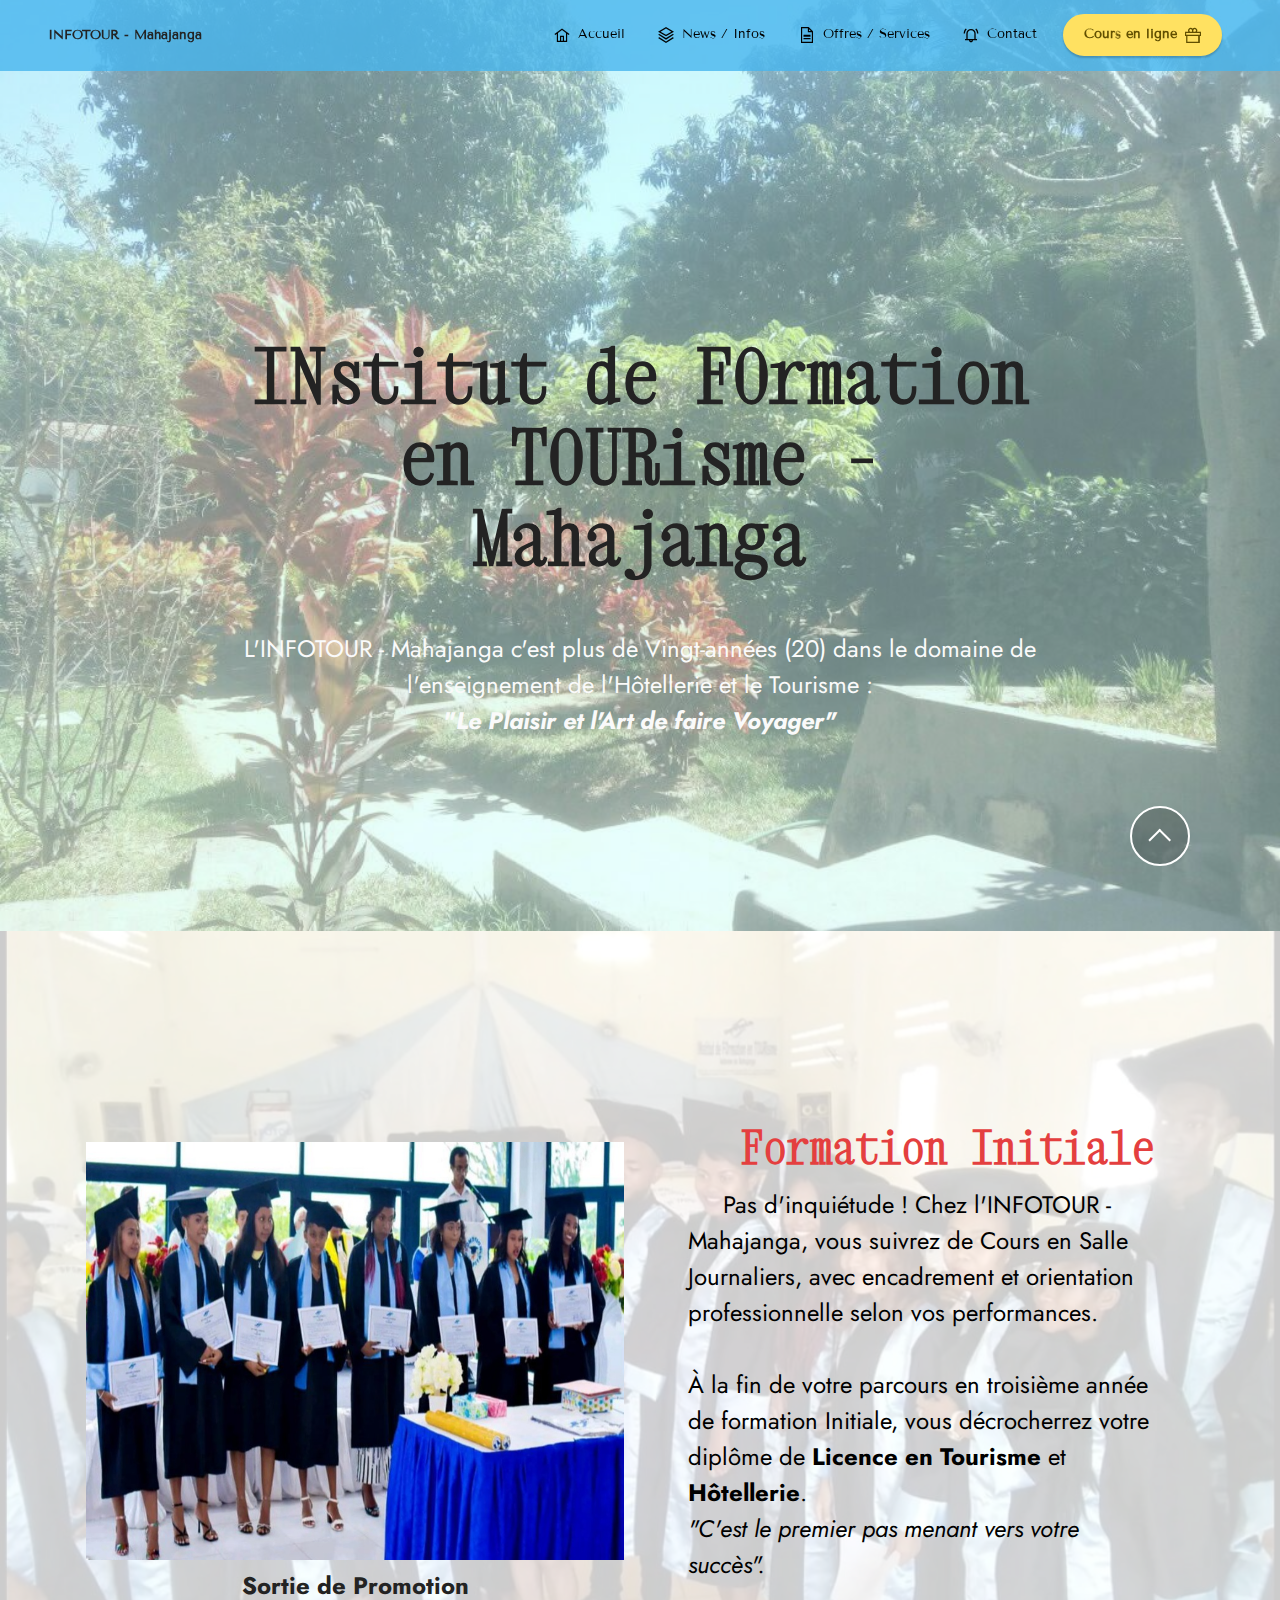
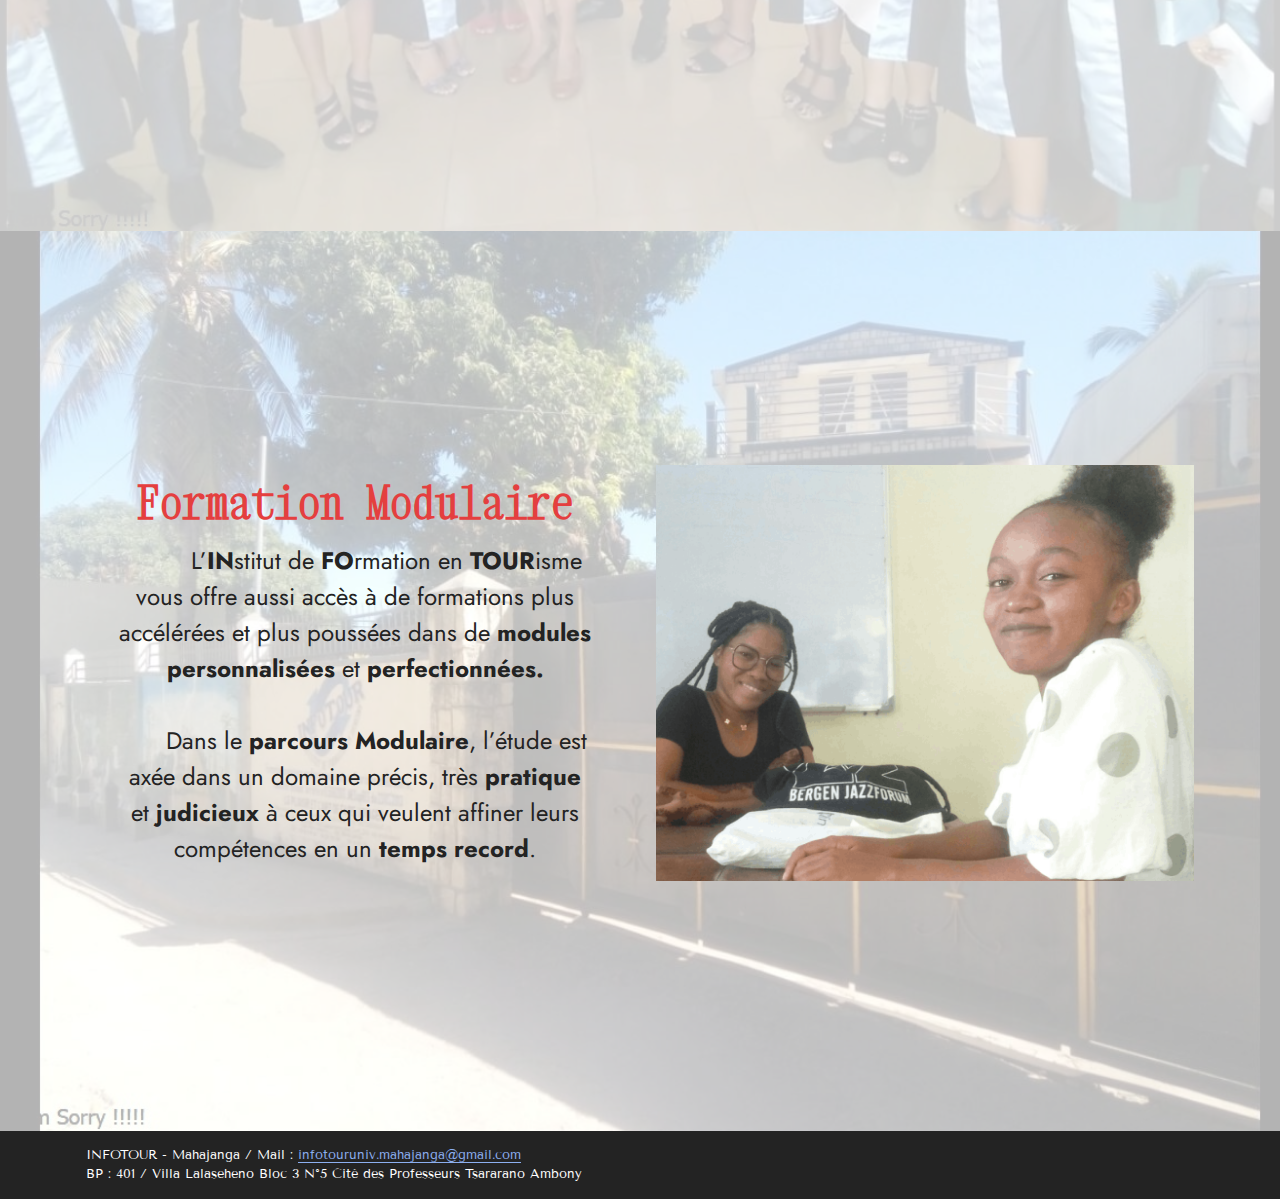
==== commit 4d829336: "Update page1.html" ====
--- a/page1.html
+++ b/page1.html
@@ -143,10 +143,9 @@
             </div>
         </div>
     </div>
-</section><section class="display-7" style="padding: 0;align-items: center;justify-content: center;flex-wrap: wrap;    align-content: center;display: flex;position: relative;height: 4rem;"><a href="https://mobiri.se/3074167" style="flex: 1 1;height: 4rem;position: absolute;width: 100%;z-index: 1;"><img alt="" style="height: 4rem;" src="[data-uri]"></a><p style="margin: 0;text-align: center;" class="display-7">&#8204;</p><a style="z-index:1" href="https://mobirise.com/builder/ai-website-builder.html">AI Website Builder</a></section><script src="assets/bootstrap/js/bootstrap.bundle.min.js"></script>  <script src="assets/parallax/jarallax.js"></script>  <script src="assets/smoothscroll/smooth-scroll.js"></script>  <script src="assets/ytplayer/index.js"></script>  <script src="assets/dropdown/js/navbar-dropdown.js"></script>  <script src="assets/theme/js/script.js"></script>  
-  
+</section>
   
  <div id="scrollToTop" class="scrollToTop mbr-arrow-up"><a style="text-align: center;"><i class="mbr-arrow-up-icon mbr-arrow-up-icon-cm cm-icon cm-icon-smallarrow-up"></i></a></div>
     <input name="animation" type="hidden">
   </body>
-</html>+</html>
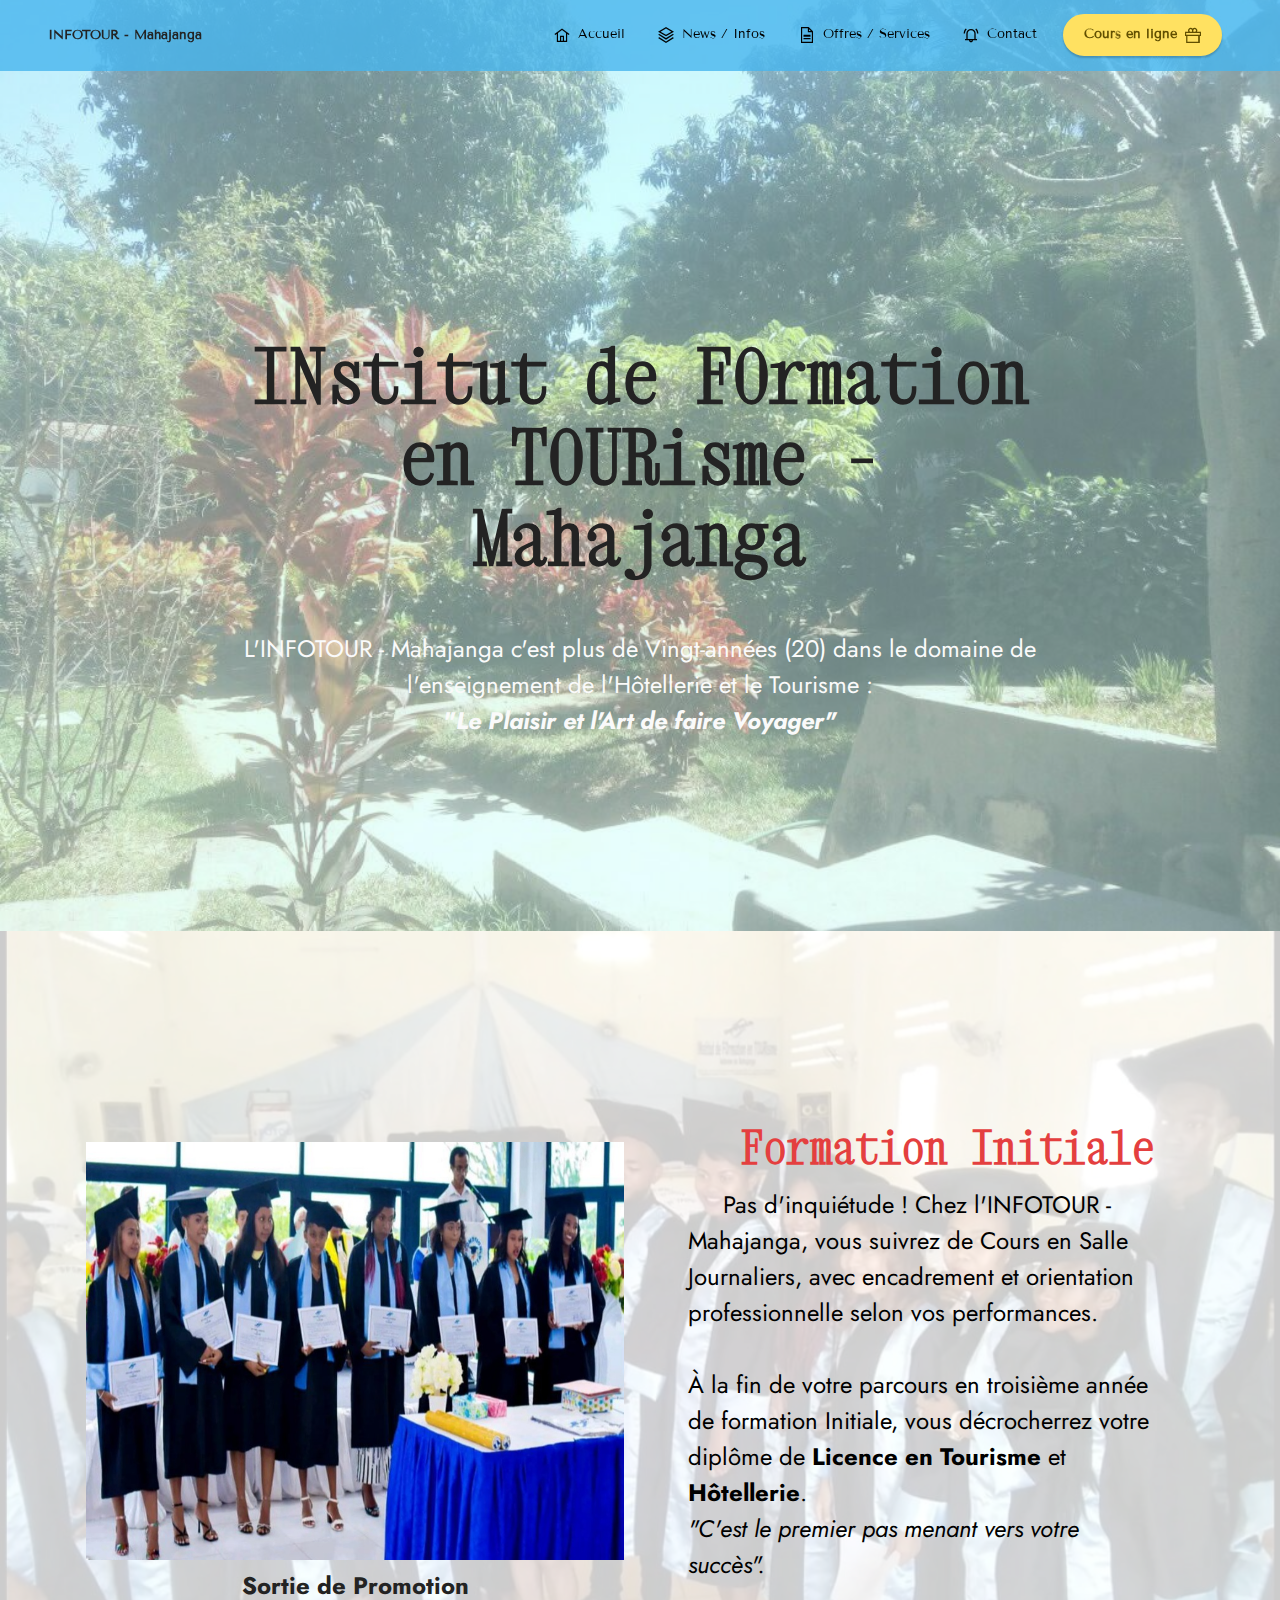
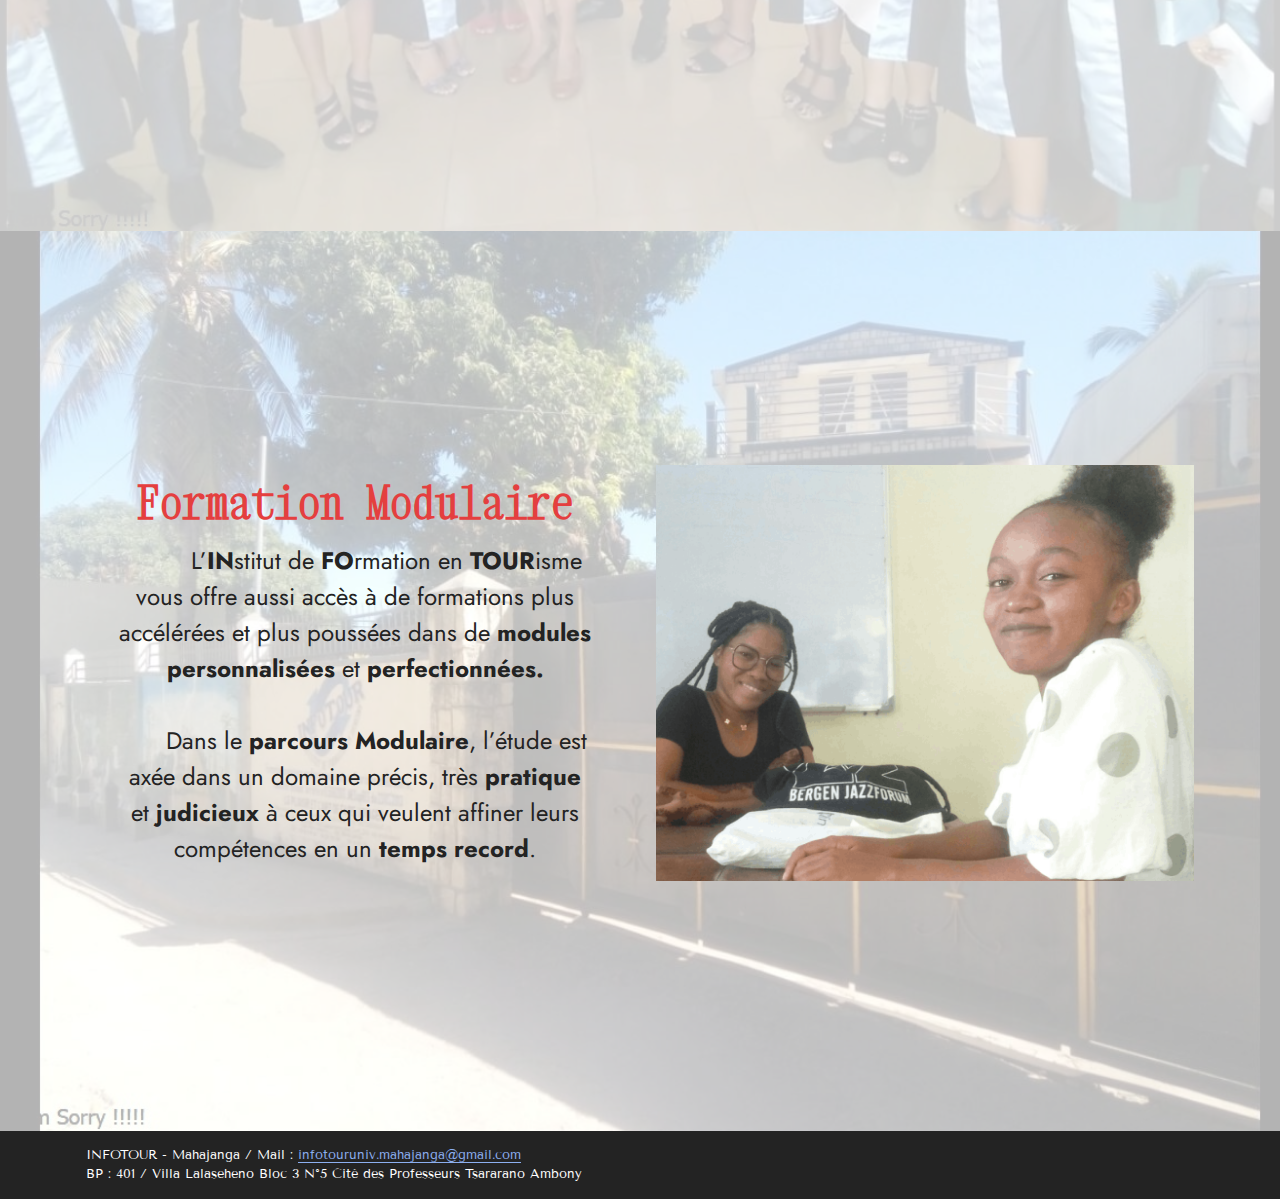
==== commit e94458c9: "Update page1.html" ====
--- a/page1.html
+++ b/page1.html
@@ -130,11 +130,6 @@
 </section>
 
 <section data-bs-version="5.1" class="footer7 cid-tTLhZtXlZS mbr-reveal" once="footers" id="footer7-g">
-
-    
-
-    
-
     <div class="container">
         <div class="media-container-row align-center mbr-white">
             <div class="col-12">
@@ -145,7 +140,5 @@
     </div>
 </section>
   
- <div id="scrollToTop" class="scrollToTop mbr-arrow-up"><a style="text-align: center;"><i class="mbr-arrow-up-icon mbr-arrow-up-icon-cm cm-icon cm-icon-smallarrow-up"></i></a></div>
-    <input name="animation" type="hidden">
   </body>
 </html>
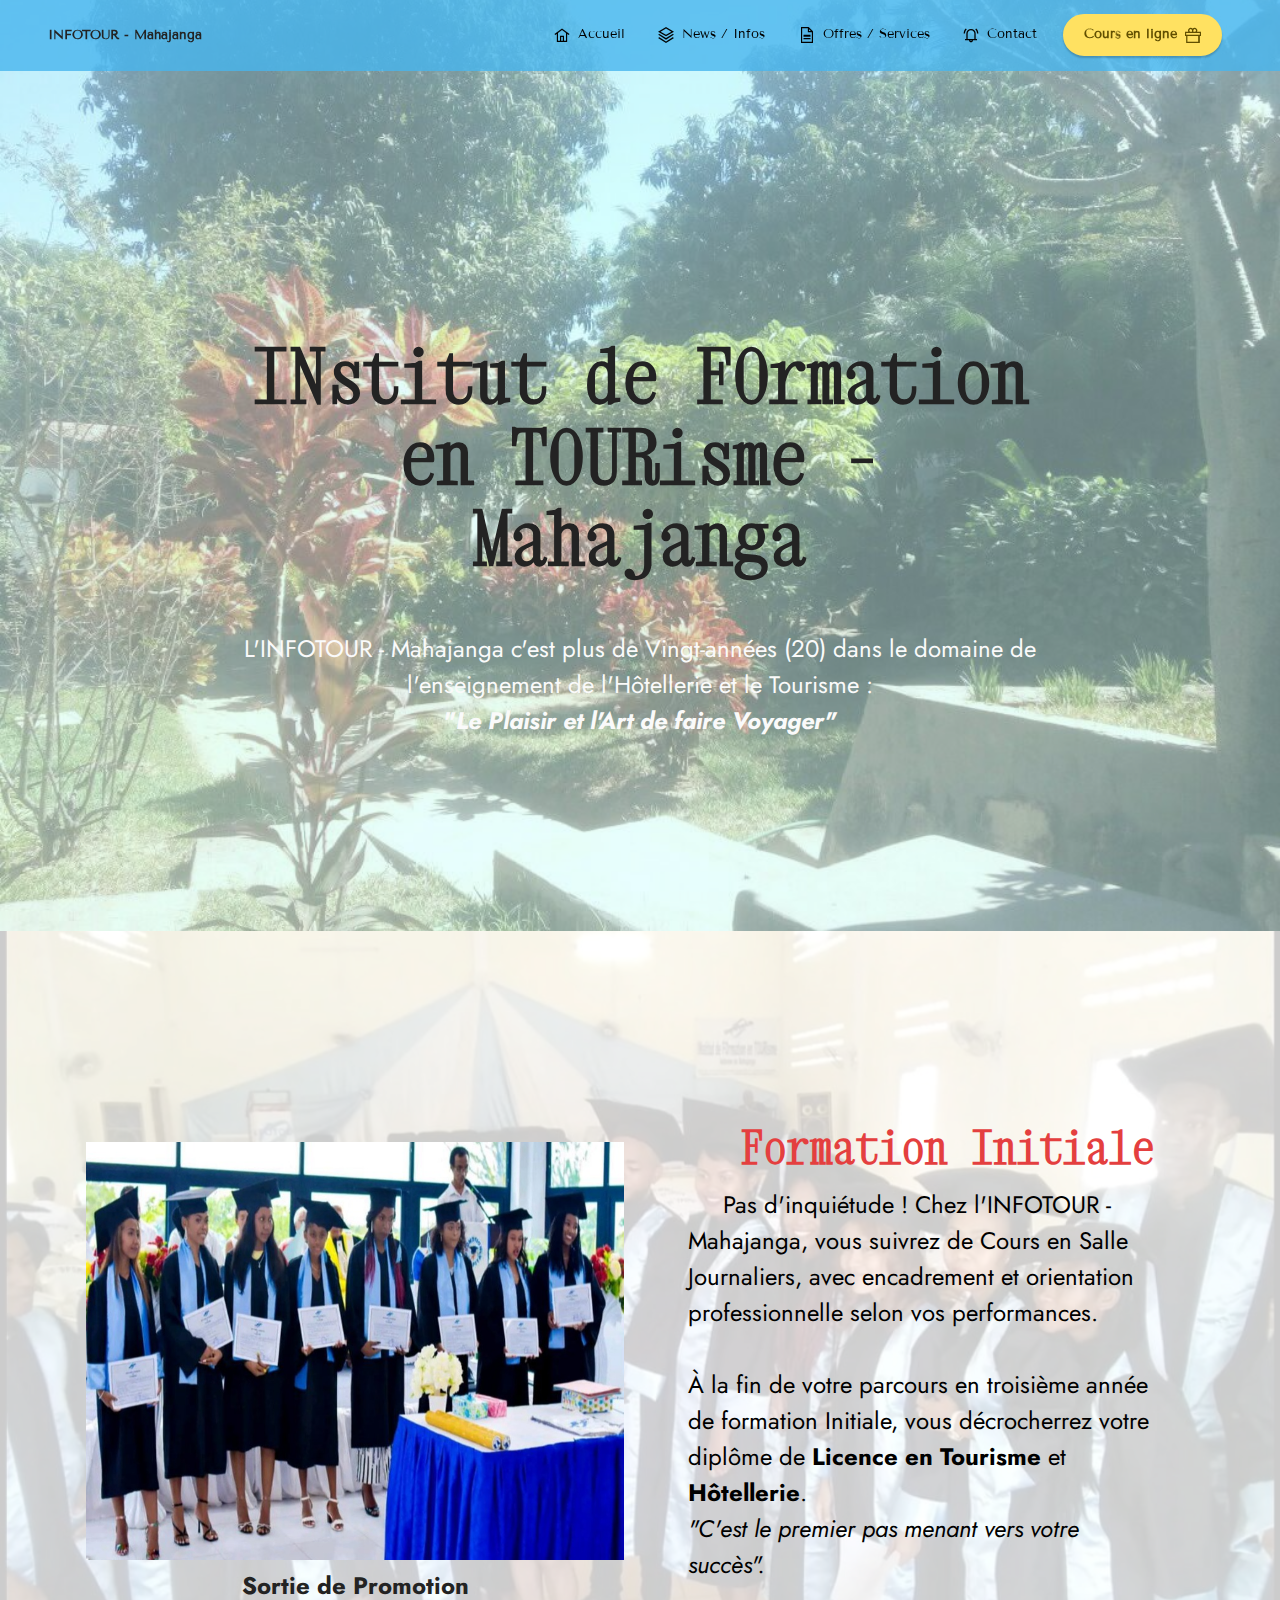
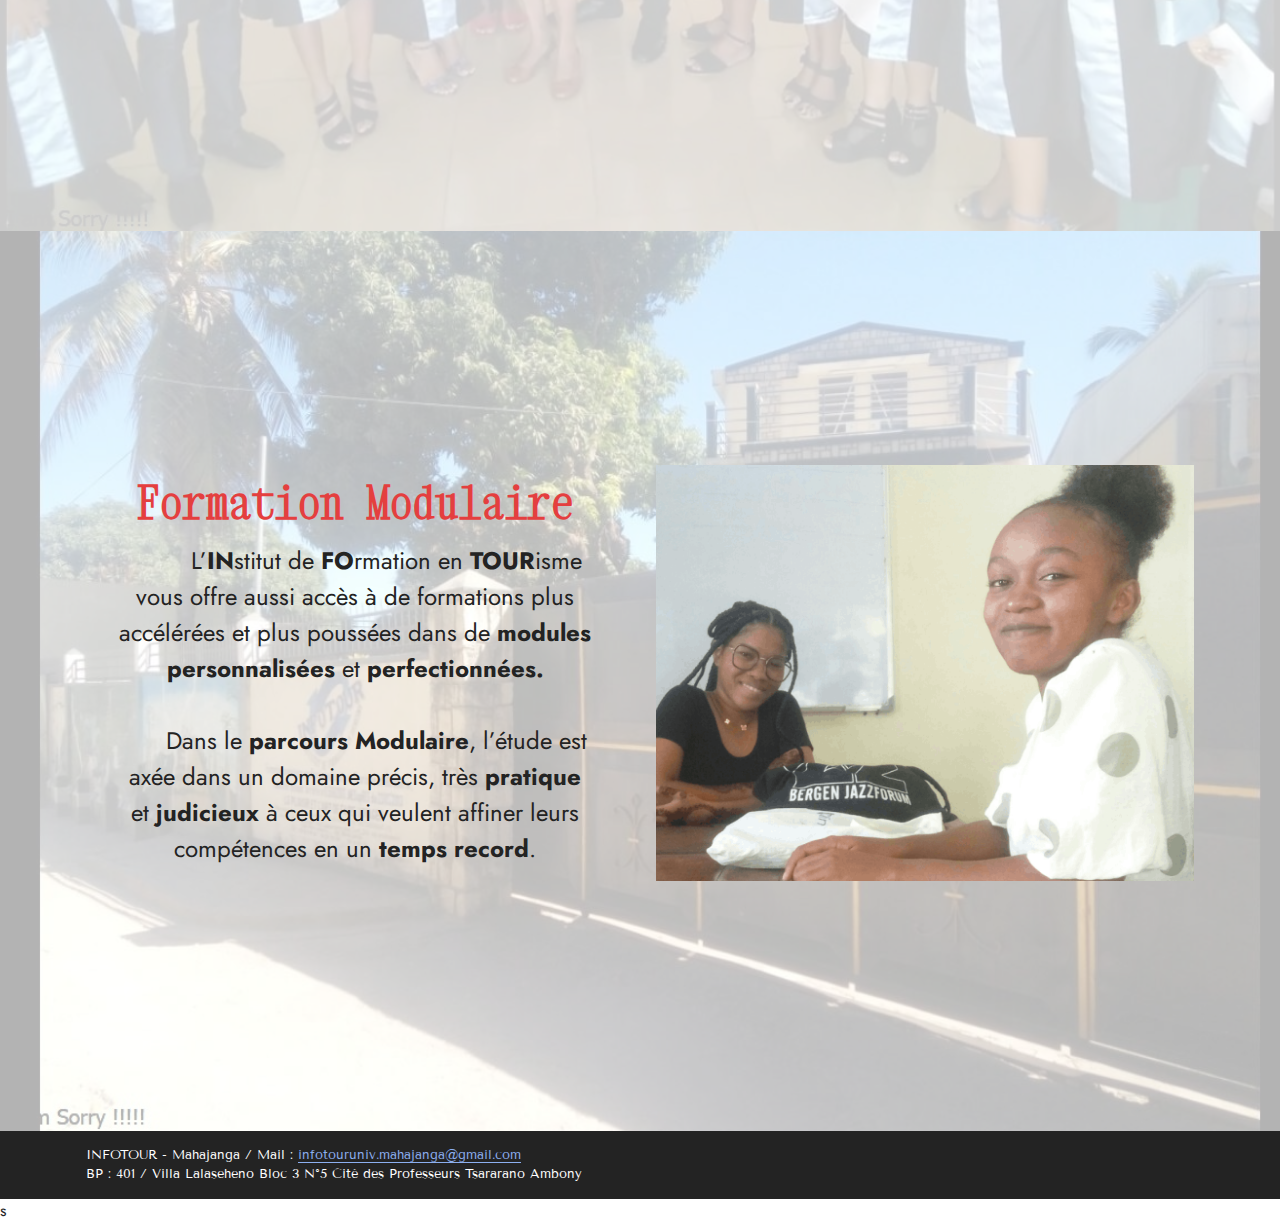
==== commit fcd4cf85: "Update page1.html" ====
--- a/page1.html
+++ b/page1.html
@@ -63,8 +63,6 @@
 
 <section data-bs-version="5.1" class="header9 cid-tTLhZoHQiJ mbr-parallax-background" id="header9-e">
 
-    
-
     <div class="mbr-overlay" style="opacity: 0.5; background-color: rgb(210, 253, 255);"></div>
 
     <div class="text-center container">
@@ -79,8 +77,6 @@
 </section>
 
 <section data-bs-version="5.1" class="image1 cid-tTLhZrl6jY mbr-fullscreen" id="image1-f">
-    
-
     
     <div class="mbr-overlay" style="opacity: 0.8; background-color: rgb(255, 255, 255);">
     </div>
@@ -104,8 +100,6 @@
 </section>
 
 <section data-bs-version="5.1" class="image2 cid-tTT7eS8CZN mbr-fullscreen mbr-parallax-background" id="image2-i">
-    
-
     
     <div class="mbr-overlay" style="opacity: 0.7; background-color: rgb(255, 255, 255);">
     </div>
@@ -134,11 +128,11 @@
         <div class="media-container-row align-center mbr-white">
             <div class="col-12">
                 <p class="mbr-text mb-0 mbr-fonts-style display-4">INFOTOUR - Mahajanga / Mail : <a href="mailto:infotouruniv.mahajanga@gmail.com" class="text-primary">infotouruniv.mahajanga@gmail.com</a>
-<br>BP : 401 / Villa Lalaseheno Bloc 3 N°5 Cité des Professeurs Tsararano Ambony</p>
+                    <br>BP : 401 / Villa Lalaseheno Bloc 3 N°5 Cité des Professeurs Tsararano Ambony
+                </p>
             </div>
         </div>
     </div>
-</section>
-  
+</section>s
   </body>
 </html>
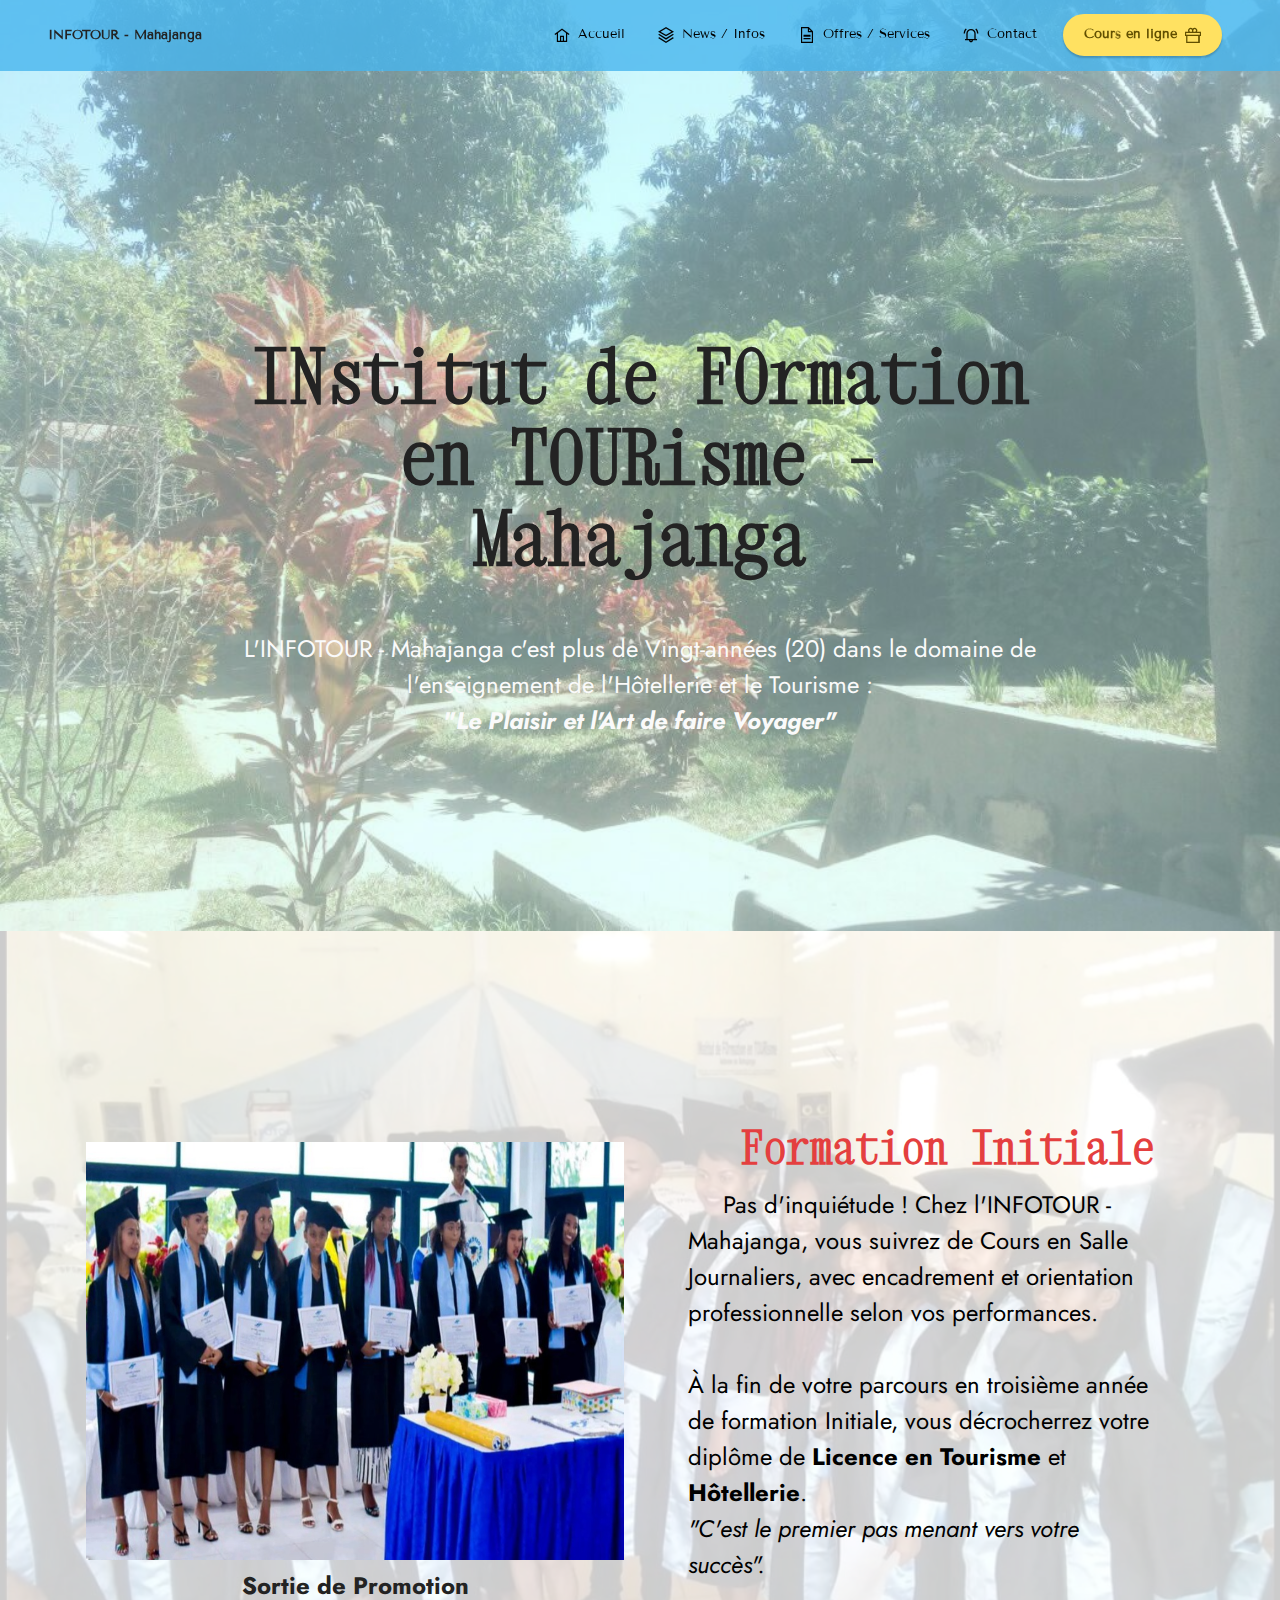
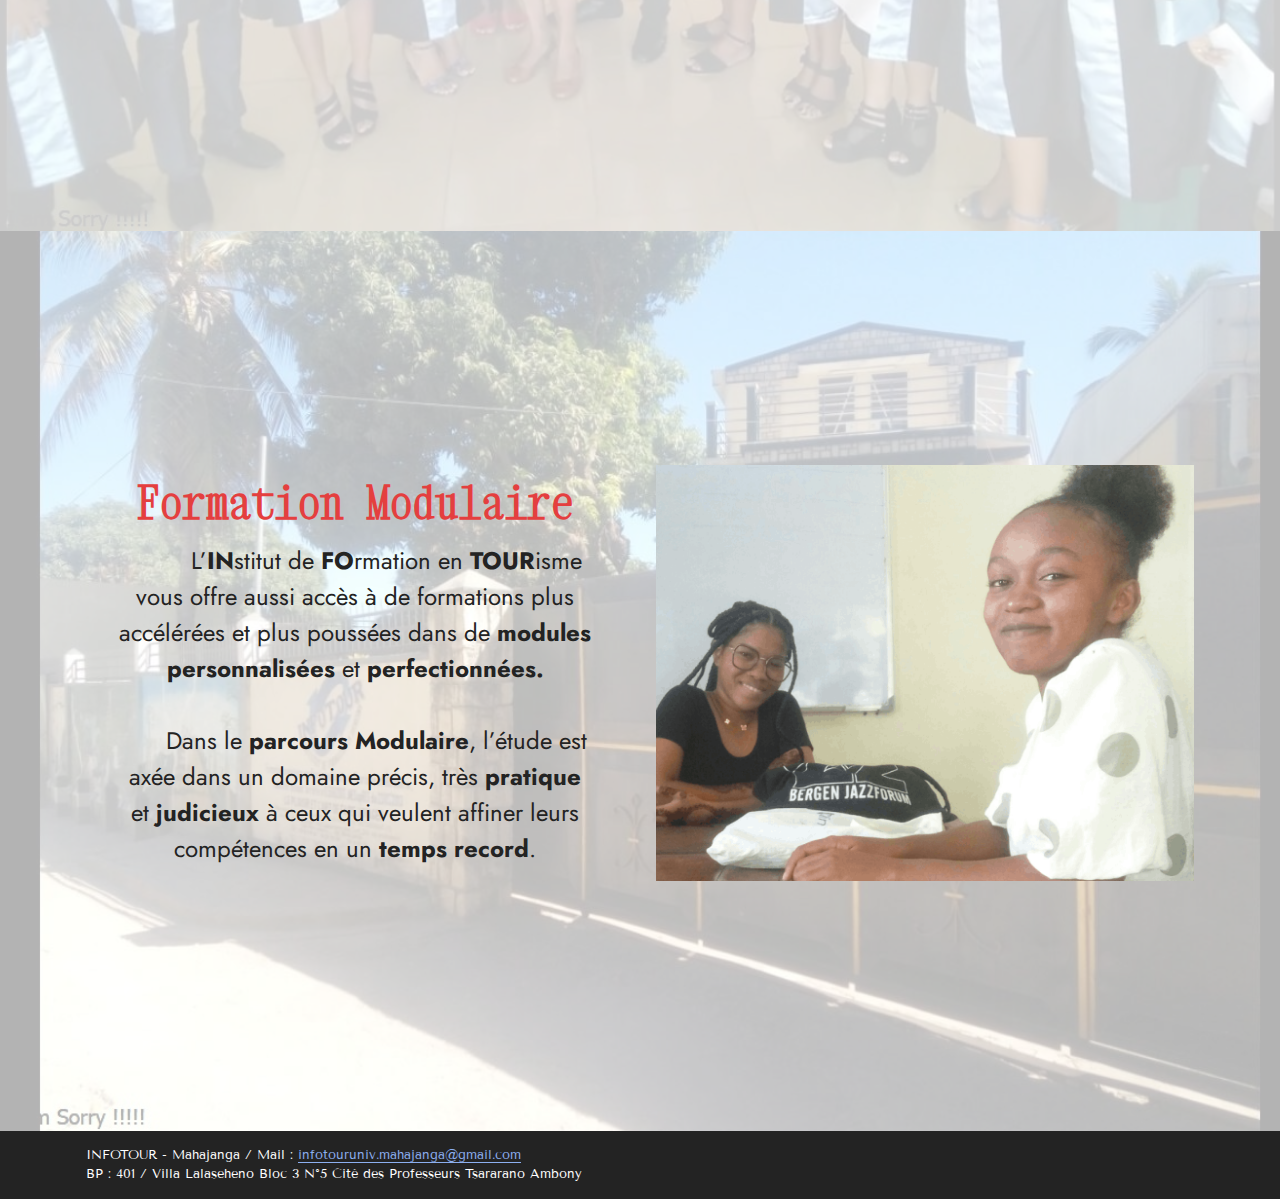
==== commit 043b825e: "Update page1.html" ====
--- a/page1.html
+++ b/page1.html
@@ -133,6 +133,6 @@
             </div>
         </div>
     </div>
-</section>s
+</section>
   </body>
 </html>
